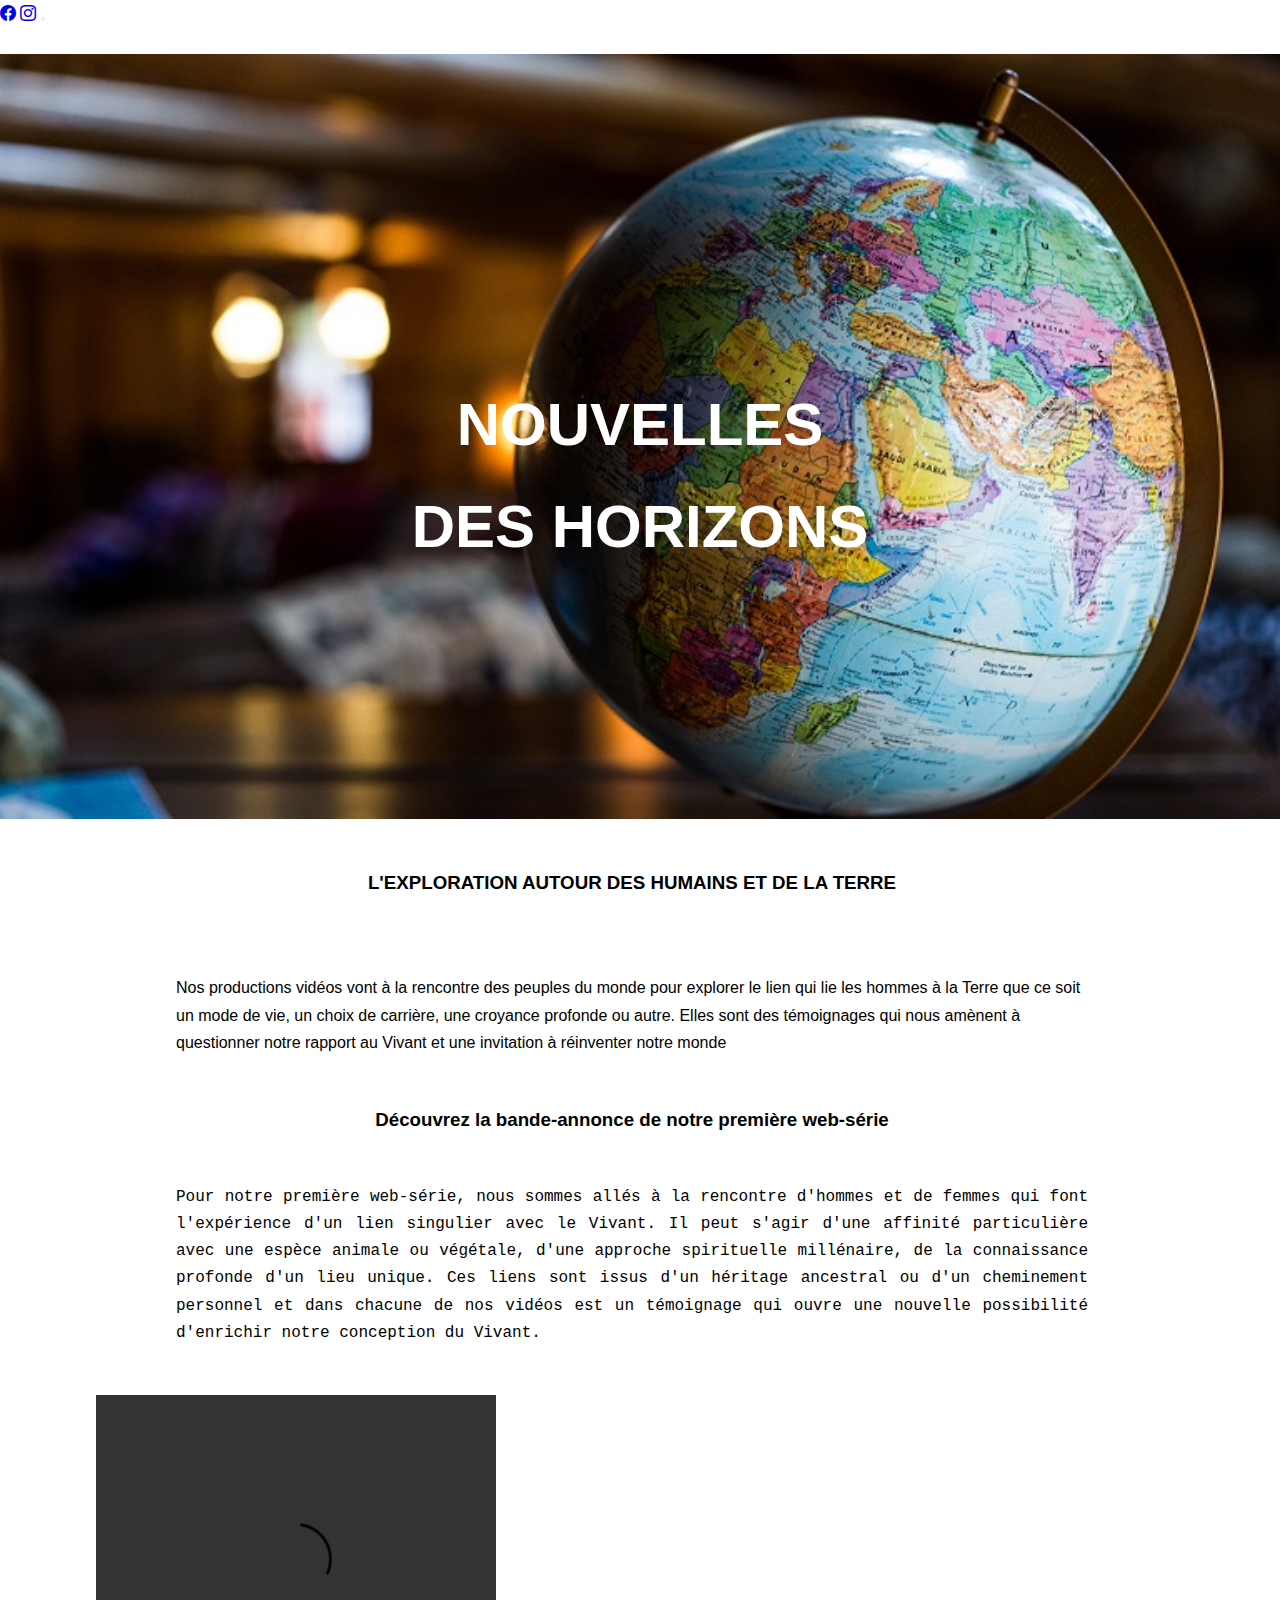
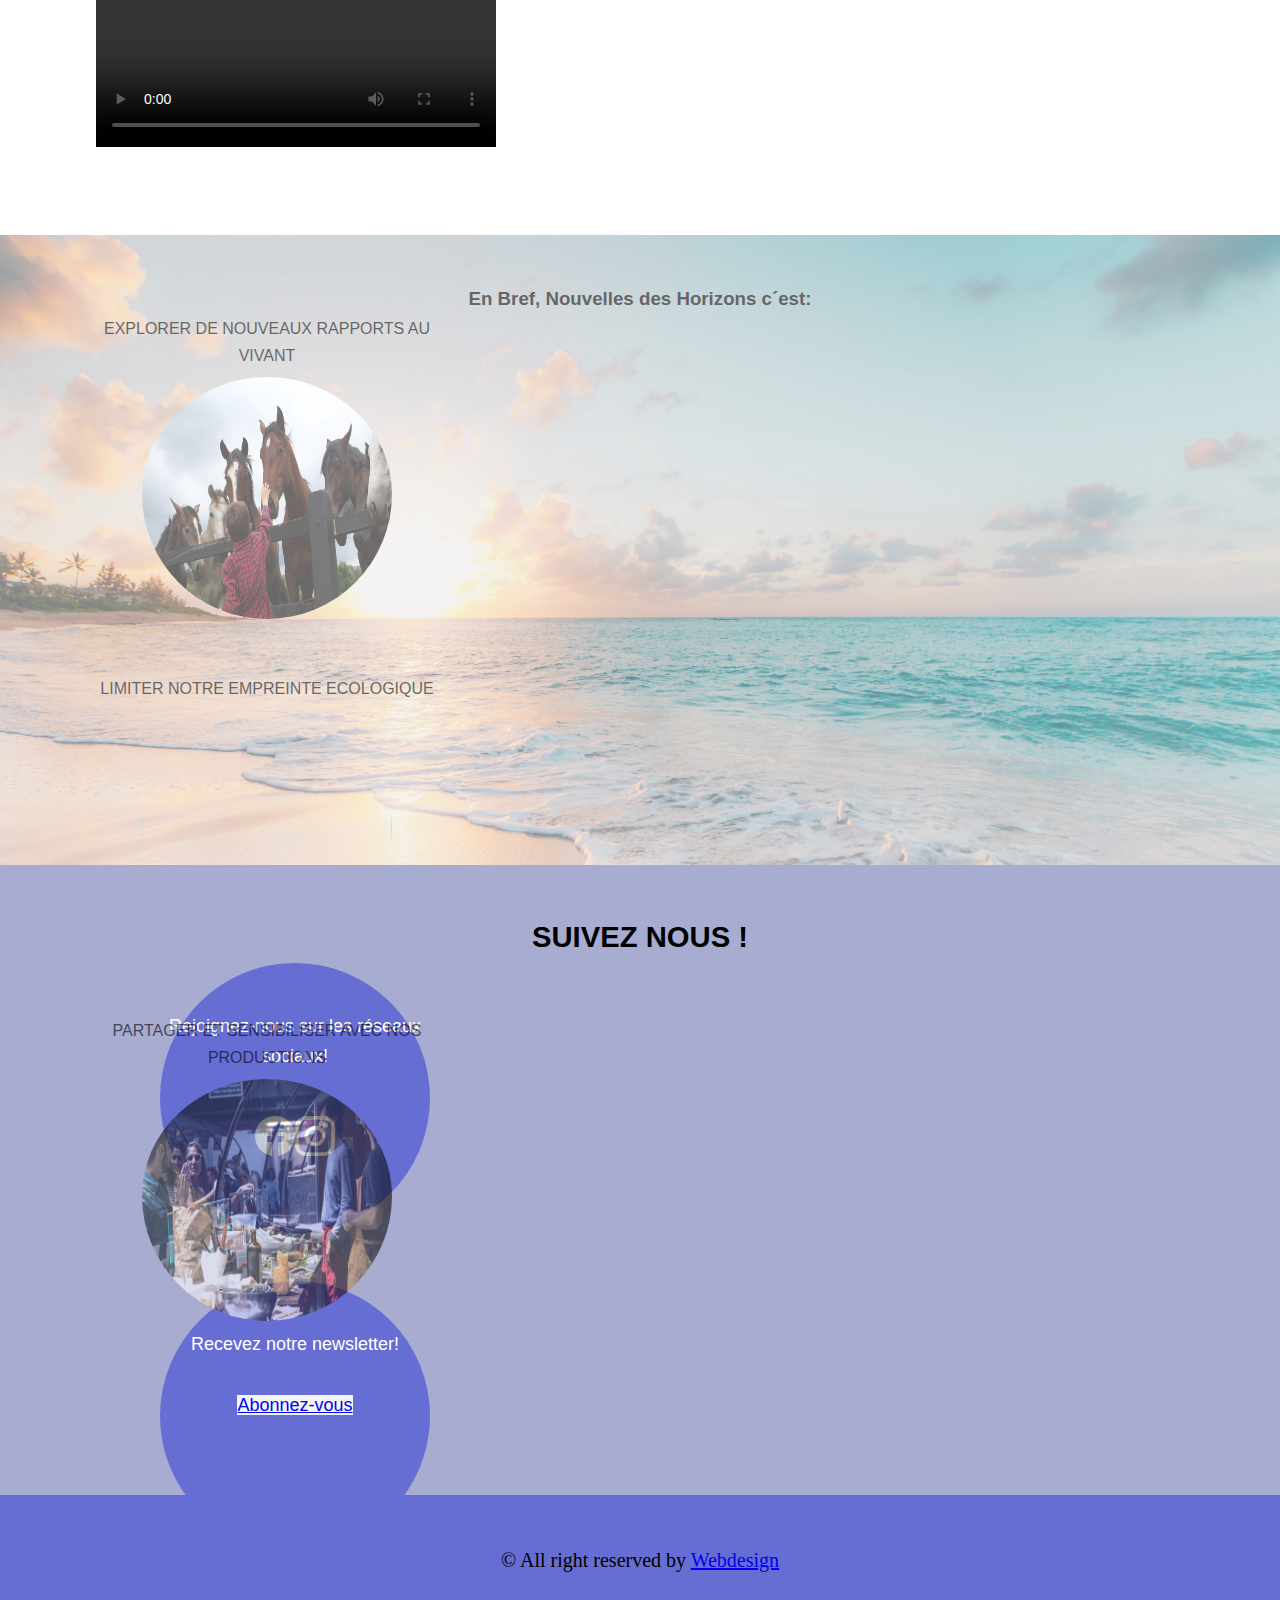
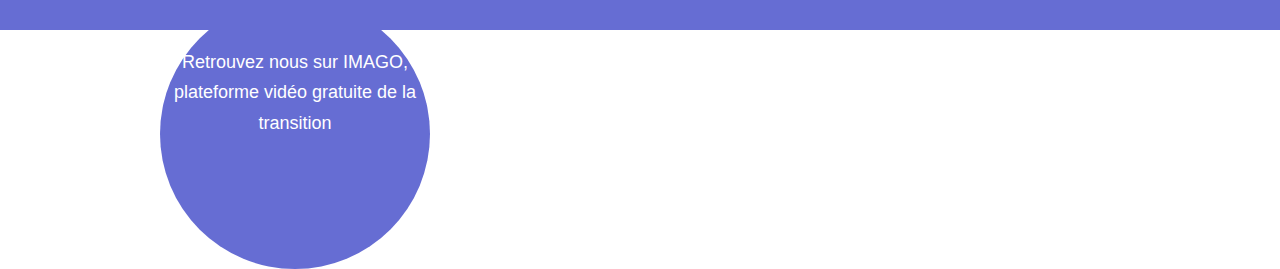
==== index.html @ ea704b85 "Création de la page index" ====
<!doctype html>
<html lang="en">
  <head>
    <!-- Required meta tags -->
    <meta charset="utf-8">
    <meta name="viewport" content="width=device-width, initial-scale=1">

    <!-- Bootstrap CSS -->
    <link href="https://cdn.jsdelivr.net/npm/bootstrap@5.1.3/dist/css/bootstrap.min.css" rel="stylesheet" integrity="sha384-1BmE4kWBq78iYhFldvKuhfTAU6auU8tT94WrHftjDbrCEXSU1oBoqyl2QvZ6jIW3" crossorigin="anonymous">
    <link rel="stylesheet" href="https://cdn.jsdelivr.net/npm/bootstrap-icons@1.8.1/font/bootstrap-icons.css">
    <link rel="stylesheet" href="./css/style.css">

    <title>Nouvelles des horizons</title>
  </head>
  <body>
    <div class="container-fluid" >

        <!-- start header -->
        <div class="">
            <nav class="navbar navbar-expand-lg navbar-light fixed-top bg-light" >
                <div class="container ">
                    <a class="navbar-brand space" href="#"><i class="bi bi-facebook"></i></a>
                    <a class="navbar-brand space" href="#"><i class="bi bi-instagram"></i></a>
                    <button class="navbar-toggler" type="button" data-bs-toggle="collapse" data-bs-target="#navbarNavAltMarkup" aria-controls="navbarNavAltMarkup" aria-expanded="false" aria-label="Toggle navigation">
                    <span class="navbar-toggler-icon"></span>
                    </button>
                    <div class="collapse navbar-collapse justify-content-center" id="navbarNavAltMarkup">
                        <div class="navbar-nav  ">
                            <a class="nav-link bt btn-blue" aria-current="page" href="index.html">Accueil</a>
                            <a class="nav-link bt btn-blue" href="evenement.html">Evènements</a>
                            <a class="nav-link bt btn-blue" href="#">Galerie</a>
                            <a class="nav-link bt btn-blue" href="#">Contact</a>                      
                        </div>
                    </div>
                </div>
            </nav>
            
             
            <div class="header">
                <strong>
                    NOUVELLES <br> DES HORIZONS
                </strong> 
            </div>
        </div>
         <!-- end header -->

         <!-- start main -->
        <div class="main">
            <div class="row ">  
                <div class="col-lg-12 ">
                    <h3><b> L'EXPLORATION AUTOUR DES HUMAINS ET DE LA TERRE</b></h3> <br>
    
                    <p>Nos productions vidéos vont à la rencontre des peuples du monde pour explorer le lien qui lie les hommes à la Terre que ce soit un mode de vie, un choix de carrière, une croyance profonde ou autre. 
                    Elles sont des témoignages qui nous amènent à questionner notre rapport au Vivant et une invitation à réinventer notre monde</p>  
    
                    <h3><b>Découvrez la bande-annonce de notre première web-série</b></h3>    
                </div>
            </div>
            <div class="row">
                <div class="col-lg-6">
                    <p class="p2">Pour notre première web-série, nous sommes allés à la rencontre d'hommes et de femmes qui font l'expérience d'un lien singulier avec le Vivant. Il peut s'agir d'une affinité particulière avec une espèce animale ou végétale, d'une approche spirituelle millénaire,  de la connaissance profonde d'un lieu unique. Ces liens sont issus d'un héritage ancestral ou d'un cheminement personnel et dans chacune de nos vidéos est un témoignage qui ouvre une nouvelle possibilité d'enrichir notre conception du Vivant. </p>
                </div>
                <div class="col-lg-6  ">  
                    <video class="iframe " controls>
                        <source src="./images/videoplayback.mp4" type="video/mp4">
                      </video>
                </div>
            </div>

            <div class="row Info"> 
                <h3>En Bref, Nouvelles des Horizons c´est:</h3>

                <div class="col-md-3 col3">
                    <span >EXPLORER DE NOUVEAUX RAPPORTS AU VIVANT</span> <br>
                    <img src="./images/image3 (1).jpg" alt="">                    
                </div>

                <div class="col-md-3  col3">
                    <span >LIMITER NOTRE EMPREINTE ECOLOGIQUE</span> <br>
                    <img src="./images/image3 (3).jpg" alt="">
                </div>

                <div class="col-md-3 col3">
                    <span >PARTAGER ET SENSIBILISER AVEC NOS PRODUCTIONS</span> <br>
                    <img src="./images/image3 (2).jpg" alt="">
                </div>            
            </div>            

            <div class="row bandInfo">
                
                <h3 class="bandInfoH3">SUIVEZ NOUS !</h3>

                <div class="col-md-3 rounded_circle">Rejoignez-nous sur les réseaux sociaux! <br><br><a class="link" href=""><i class="bi bi-facebook"></i></a><a class="link" href=""><i class="bi bi-instagram m-3"></i></a></div>
                <div class="col-md-3 rounded_circle">Recevez notre newsletter! <br><br><a class="newsletter" href="">Abonnez-vous</a></div>
                <div class="col-md-3 rounded_circle">Retrouvez nous sur
                    IMAGO, plateforme vidéo gratuite de la transition
                </div>                     
            </div>
        </div>
        <!-- end main -->

        <!-- start footer -->
        <div class="footer">
            &copy; All right reserved by <a href="http://"> Webdesign</a> 
        </div>
        <!-- end footer  -->
    </div>   

    
    

    <!-- Optional JavaScript; choose one of the two! -->

    <!--JavaScript at end of body for optimized loading-->
    <script src="https://cdnjs.cloudflare.com/ajax/libs/materialize/1.0.0/js/materialize.min.js"></script>

    <!-- Option 1: Bootstrap Bundle with Popper -->
    <script src="https://cdn.jsdelivr.net/npm/bootstrap@5.1.3/dist/js/bootstrap.bundle.min.js" integrity="sha384-ka7Sk0Gln4gmtz2MlQnikT1wXgYsOg+OMhuP+IlRH9sENBO0LRn5q+8nbTov4+1p" crossorigin="anonymous"></script>

    <!-- Option 2: Separate Popper and Bootstrap JS -->
    <!--
    <script src="https://cdn.jsdelivr.net/npm/@popperjs/core@2.10.2/dist/umd/popper.min.js" integrity="sha384-7+zCNj/IqJ95wo16oMtfsKbZ9ccEh31eOz1HGyDuCQ6wgnyJNSYdrPa03rtR1zdB" crossorigin="anonymous"></script>
    <script src="https://cdn.jsdelivr.net/npm/bootstrap@5.1.3/dist/js/bootstrap.min.js" integrity="sha384-QJHtvGhmr9XOIpI6YVutG+2QOK9T+ZnN4kzFN1RtK3zEFEIsxhlmWl5/YESvpZ13" crossorigin="anonymous"></script>
    -->

   
  </body>
</html>
---- css/style.css ----
*{
    margin: 0;
    padding: 0;
    box-sizing: border-box;
}

body {
    font-family: 'consolas', sans-serif;
    font-weight: 400;
    font-size: 16px;
    line-height: 1.7;
    color: black;
}

.bt {
    border: 0px solid black;
    background-color: ligth;
    color: white;
    padding: 14px 28px;
    font-size: 16px;
    cursor: pointer;
}
    
.btn-blue:hover {
    background-color: #666dd3;
}

.header {
    height: 35vh;
    background-image: url('../images/image1_768.jpg');
    background-size: cover;
    background-position: top;
    background-repeat: no-repeat;
    text-align: center;
    font-size: 25px;
    color: white;
    padding-top: 9rem;
}

.main {
    padding-left: 1rem;
    padding-right: 2rem;
}


.main h3{
    font-family: 'consolas', sans-serif;
    text-align: center;
    padding-top: 3rem;
}

.p{
    padding-top: 1rem;
    font-family: 'consolas', sans-serif;
    font-size: 20px;
    text-align: center;
}

.p2 {
    font-family: 'courier';
    font-size: 16px;
    text-align: justify;
}

.iframe {
    width: 300px;
    height: 300px;
}

.Info {
    margin-left: -1rem;
    margin-right: -2rem;
    padding-left: 1rem;
    margin-top: 5rem;   
    height: 145vh;
    background-image: url('../images/image2.jpg');
    opacity: 0.6;
    background-repeat: no-repeat;
    background-position: top;
    background-size: cover;
    justify-content: center;
    
}

.info h3 {
    color: black;
    
}

.col-md-3 {
    margin-top: 0rem;
    margin-bottom: 3rem;
    text-align: center;
    
}

.col-md-3 span{
    margin-bottom: 2rem;
    padding-bottom: 2rem;
}

.col-md-3 img {
    width: 250px;
    height: 250px;
    border-radius: 50%;
    margin-left: 0rem;
    margin-top: 0rem;
    padding-top: 0.5rem;
}

.bandInfo {
    margin-left: -1rem;
    margin-right: -2rem;
    padding-left: 1rem;
    height: 115vh;
    background-color: #a9acd1;
    text-align: center;
    font-size: 25px;
}

.bandInfo span{
    color: black;
    margin-top: 4rem;
    font-size: 20px;
    padding-left: 1rem;
    padding-right: 3rem;
}

.rounded_circle {
    width: 250px;
    height: 250px;
    background-color: #666dd3;
    border-radius: 50%;
    margin-left: 1rem;
    margin-top: 0rem;
    padding-top: 3rem;
    font-family: 'consolas', sans-serif;
    font-size: 18px;
    color: white;
}

.link {
    font-size: 40px;
    color: white;
}

.newsletter {
    width: 350px;
    background-color: whitesmoke;
    color: blue;
}

.footer {
    height: 15vh;
    padding-top: 3rem;
    font-family: 'calibri';
    font-size: 20px;
    background-color: #666dd3;
    text-align: center;
}

@media ( min-width: 576px) {
    .header {
        height: 55vh;        
        font-size: 33px;
        padding-top: 15rem;
    }  
    
    h3{
        padding-top: 4rem;
    }

    .iframe {
        width: 380px;
        height: 400px;
    }

    .rounded_circle {
        margin-left: 8rem;        
    }
}


@media (min-width: 768px) {
    .header {
        height: 65vh;        
        font-size: 40px;
        padding-top: 16rem;
    } 

    .row {
        padding-left: 5rem;
        padding-right: 5rem;
    }
    
    h3{
        padding-top: 5rem;
    }

    .iframe {
        width: 600px;
        height: 600px;
    }

    .Info {
        height: 137vh;
    }

    .col3  {
        width: 47vh;
    }

    .rounded_circle {
        margin-left: 11rem;        
    }
}


@media (min-width: 992px) {  
    .header {
        height: 75vh;      
        font-size: 50px;
        padding-top: 19rem;
    }

    h3{
        padding-top: 5rem;
    }

    p {
        padding-left: 2.5rem;
        padding-right: 2.5rem;
    }

    .iframes {
        width: 450px;
        height: 350px;
    }

    .Info {
        height: 65vh;
    }

    .col-md-3 {
        margin-left: 1rem;
    }

    .col3  {
        width: 30vh;
    }

    .bandInfo {
        height: 55vh;
    }

    .bandInfoH3{
        padding-top: 3rem;
    }

    .rounded_circle {
        margin-left: 5rem;     
        width: 23vh; 
        height: 23vh;  
    }
}

@media (min-width: 1200px) {  
    .header {
        height: 85vh;
        font-size: 60px;
        padding-top: 20rem;
    }

    h3{
        padding-top: 5rem;
    }

    .col-md-6 {
        padding-top: 3rem;
    }

    p {
        padding-top: 3rem;
        padding-left: 5rem;
        padding-right: 5rem;
    }

    .iframe {
        width: 400px;
        height: 400px;
        padding-top: 3rem;
    }
    
    .col-md-3 {
        margin-left: 1rem;
    }

    .col3  {
        width: 38vh;
    }

    .bandInfo {
        height: 70vh;
    }

    .rounded_circle {
        margin-left: 5rem;  
        width: 30vh; 
        height: 30vh;  
    }

    .Info {
        height: 70vh;
        
    }
}


@media (min-width: 1400px) {  
    .header {
        height: 95vh;
        font-size: 70px;
        padding-top: 22rem;
    }

    h3{
        padding-top: 5rem;
    }

    p {
        padding-left: 6rem;
        padding-right: 6rem;
    }

    .iframe {
        width: 550px;
        height: 300px;
    }

    .bandInfo {
        height: 50vh;
    }

    .bandInfoH3{
        padding-top: 2rem;
    }

    .rounded_circle {
        margin-left: 10rem;        
    }
}
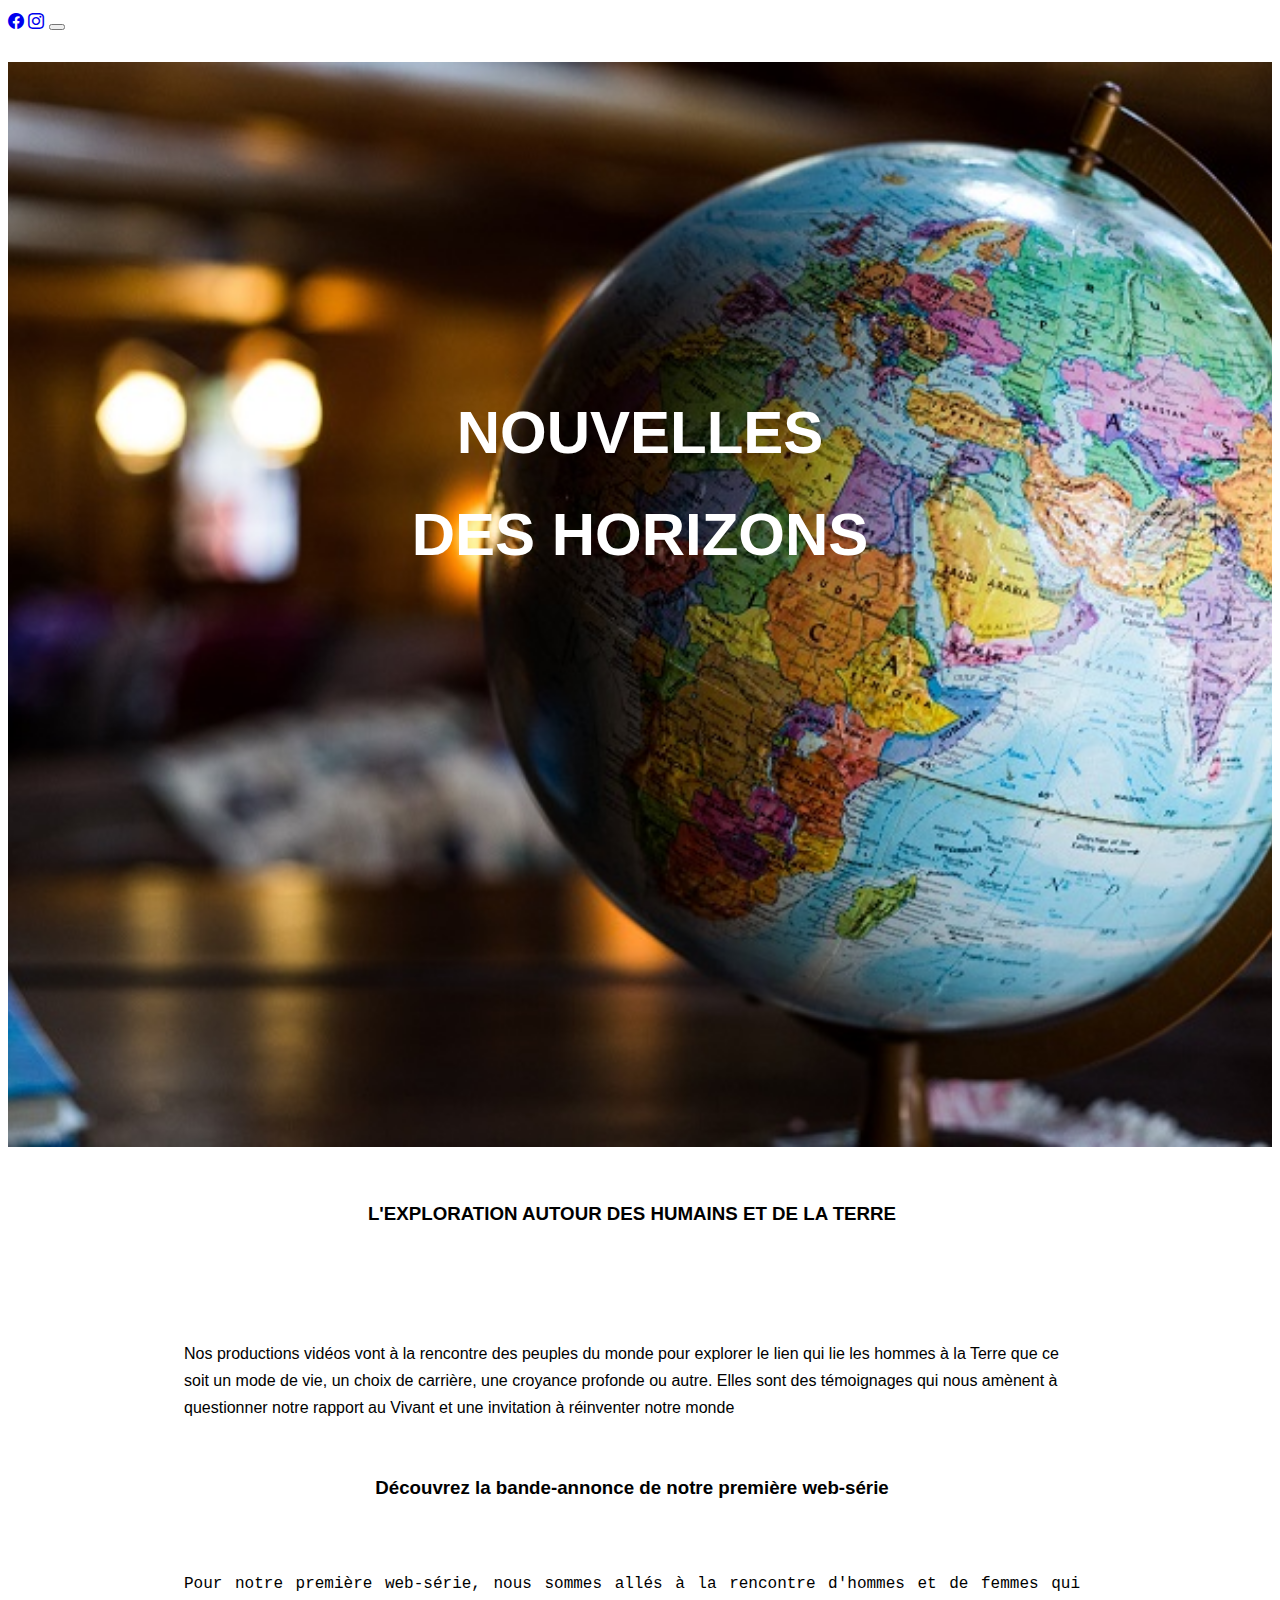
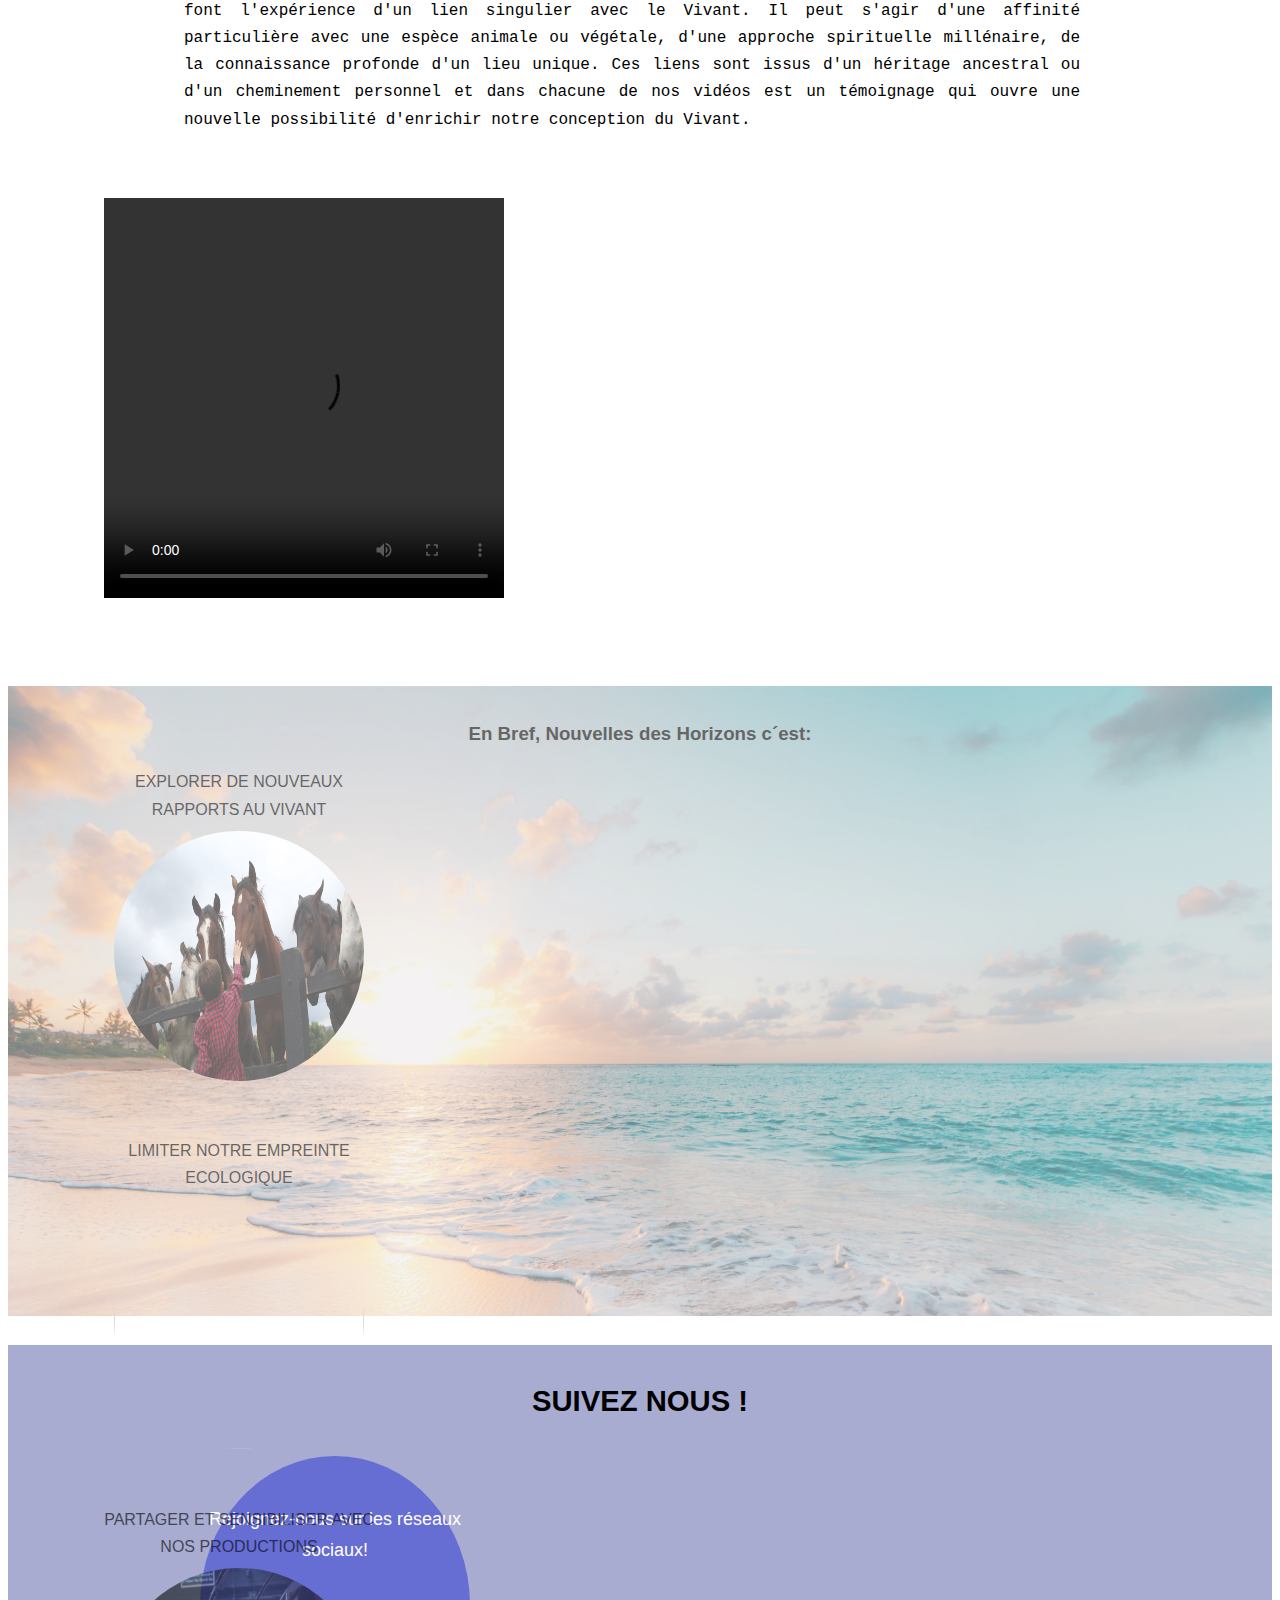
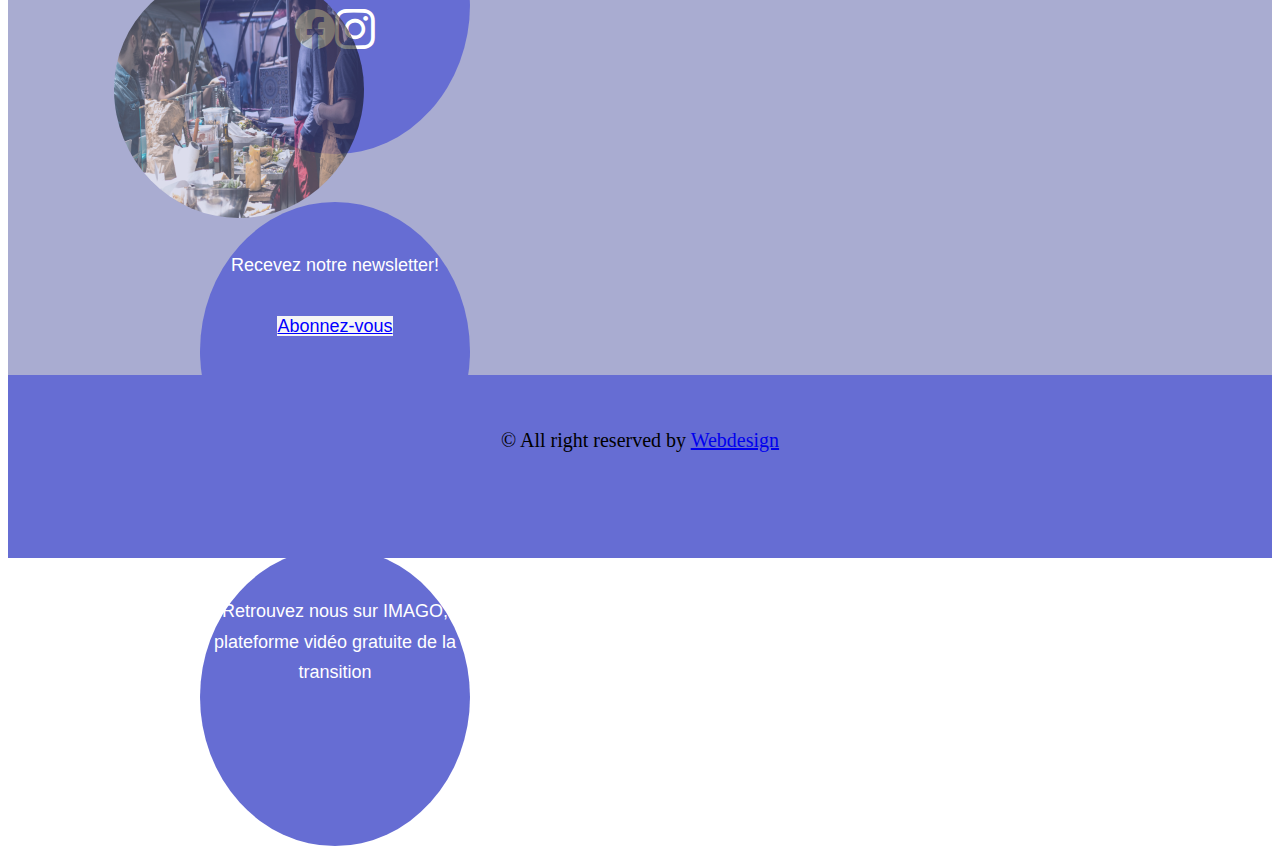
==== commit 6a109f07: "Creation de page évènements, Modification de la page Index et Readme" ====
--- a/index.html
+++ b/index.html
@@ -16,36 +16,37 @@
     <div class="container-fluid" >
 
         <!-- start header -->
-        <div class="">
-            <nav class="navbar navbar-expand-lg navbar-light fixed-top bg-light" >
-                <div class="container ">
-                    <a class="navbar-brand space" href="#"><i class="bi bi-facebook"></i></a>
-                    <a class="navbar-brand space" href="#"><i class="bi bi-instagram"></i></a>
-                    <button class="navbar-toggler" type="button" data-bs-toggle="collapse" data-bs-target="#navbarNavAltMarkup" aria-controls="navbarNavAltMarkup" aria-expanded="false" aria-label="Toggle navigation">
-                    <span class="navbar-toggler-icon"></span>
-                    </button>
-                    <div class="collapse navbar-collapse justify-content-center" id="navbarNavAltMarkup">
-                        <div class="navbar-nav  ">
-                            <a class="nav-link bt btn-blue" aria-current="page" href="index.html">Accueil</a>
-                            <a class="nav-link bt btn-blue" href="evenement.html">Evènements</a>
-                            <a class="nav-link bt btn-blue" href="#">Galerie</a>
-                            <a class="nav-link bt btn-blue" href="#">Contact</a>                      
-                        </div>
+        
+        
+        <nav class="navbar navbar-expand-lg navbar-light fixed-top bg-light" >
+            <div class="container ">
+                <a class="navbar-brand space" href="#"><i class="bi bi-facebook"></i></a>
+                <a class="navbar-brand space" href="#"><i class="bi bi-instagram"></i></a>
+                <button class="navbar-toggler" type="button" data-bs-toggle="collapse" data-bs-target="#navbarNavAltMarkup" aria-controls="navbarNavAltMarkup" aria-expanded="false" aria-label="Toggle navigation">
+                <span class="navbar-toggler-icon"></span>
+                </button>
+                <div class="collapse navbar-collapse justify-content-center" id="navbarNavAltMarkup">
+                    <div class="navbar-nav  ">
+                        <a class="nav-link bt btn-blue" aria-current="page" href="index.html">Accueil</a>
+                        <a class="nav-link bt btn-blue" href="evenement.html">Evènements</a>
+                        <a class="nav-link bt btn-blue" href="#">Galerie</a>
+                        <a class="nav-link bt btn-blue" href="#">Contact</a>                      
                     </div>
                 </div>
-            </nav>
+            </div>
+        </nav>
+        
             
-             
-            <div class="header">
-                <strong>
-                    NOUVELLES <br> DES HORIZONS
-                </strong> 
-            </div>
+        <div class="header">
+            <strong>
+                NOUVELLES <br> DES HORIZONS
+            </strong> 
         </div>
+        
          <!-- end header -->
 
-         <!-- start main -->
-        <div class="main">
+         <!-- start content -->
+        <div class="content ">
             <div class="row ">  
                 <div class="col-lg-12 ">
                     <h3><b> L'EXPLORATION AUTOUR DES HUMAINS ET DE LA TERRE</b></h3> <br>
@@ -57,7 +58,7 @@
                 </div>
             </div>
             <div class="row">
-                <div class="col-lg-6">
+                <div class="col-lg-6 col-lg-3 col-lg-0">
                     <p class="p2">Pour notre première web-série, nous sommes allés à la rencontre d'hommes et de femmes qui font l'expérience d'un lien singulier avec le Vivant. Il peut s'agir d'une affinité particulière avec une espèce animale ou végétale, d'une approche spirituelle millénaire,  de la connaissance profonde d'un lieu unique. Ces liens sont issus d'un héritage ancestral ou d'un cheminement personnel et dans chacune de nos vidéos est un témoignage qui ouvre une nouvelle possibilité d'enrichir notre conception du Vivant. </p>
                 </div>
                 <div class="col-lg-6  ">  
@@ -90,14 +91,14 @@
                 
                 <h3 class="bandInfoH3">SUIVEZ NOUS !</h3>
 
-                <div class="col-md-3 rounded_circle">Rejoignez-nous sur les réseaux sociaux! <br><br><a class="link" href=""><i class="bi bi-facebook"></i></a><a class="link" href=""><i class="bi bi-instagram m-3"></i></a></div>
-                <div class="col-md-3 rounded_circle">Recevez notre newsletter! <br><br><a class="newsletter" href="">Abonnez-vous</a></div>
-                <div class="col-md-3 rounded_circle">Retrouvez nous sur
+                <div class="col-md-3  rounded_circle col3">Rejoignez-nous sur les réseaux sociaux! <br><br><a class="link" href=""><i class="bi bi-facebook"></i></a><a class="link" href=""><i class="bi bi-instagram m-3"></i></a></div>
+                <div class="col-md-3  rounded_circle col3">Recevez notre newsletter! <br><br><a class="newsletter" href="">Abonnez-vous</a></div>
+                <div class="col-md-3  rounded_circle col3">Retrouvez nous sur
                     IMAGO, plateforme vidéo gratuite de la transition
                 </div>                     
             </div>
         </div>
-        <!-- end main -->
+        <!-- end content -->
 
         <!-- start footer -->
         <div class="footer">
--- a/css/style.css
+++ b/css/style.css
@@ -1,9 +1,4 @@
-*{
-    margin: 0;
-    padding: 0;
-    box-sizing: border-box;
-}
-
+/*-- ALL PAGE --*/
 body {
     font-family: 'consolas', sans-serif;
     font-weight: 400;
@@ -25,6 +20,7 @@
     background-color: #666dd3;
 }
 
+/*-- PAGE INDEX --*/
 .header {
     height: 35vh;
     background-image: url('../images/image1_768.jpg');
@@ -37,16 +33,16 @@
     padding-top: 9rem;
 }
 
-.main {
+.content {
     padding-left: 1rem;
     padding-right: 2rem;
 }
 
 
-.main h3{
+.content h3{
     font-family: 'consolas', sans-serif;
     text-align: center;
-    padding-top: 3rem;
+    padding-top: 2rem;
 }
 
 .p{
@@ -112,9 +108,10 @@
     margin-left: -1rem;
     margin-right: -2rem;
     padding-left: 1rem;
-    height: 115vh;
+    height: 118vh;
     background-color: #a9acd1;
     text-align: center;
+    justify-content: center;
     font-size: 25px;
 }
 
@@ -131,8 +128,8 @@
     height: 250px;
     background-color: #666dd3;
     border-radius: 50%;
-    margin-left: 1rem;
-    margin-top: 0rem;
+    margin-left: 0rem;
+    margin-top: 1rem;
     padding-top: 3rem;
     font-family: 'consolas', sans-serif;
     font-size: 18px;
@@ -176,7 +173,7 @@
     }
 
     .rounded_circle {
-        margin-left: 8rem;        
+        margin-left: 4rem;        
     }
 }
 
@@ -207,11 +204,11 @@
     }
 
     .col3  {
-        width: 47vh;
-    }
-
-    .rounded_circle {
-        margin-left: 11rem;        
+        width: 30vh;
+    }
+
+    .rounded_circle {
+        margin-left: 2rem;        
     }
 }
 
@@ -258,9 +255,7 @@
     }
 
     .rounded_circle {
-        margin-left: 5rem;     
-        width: 23vh; 
-        height: 23vh;  
+        margin-left: 1rem;         
     }
 }
 
@@ -296,7 +291,7 @@
     }
 
     .col3  {
-        width: 38vh;
+        width: 30vh;
     }
 
     .bandInfo {
@@ -304,9 +299,8 @@
     }
 
     .rounded_circle {
-        margin-left: 5rem;  
-        width: 30vh; 
-        height: 30vh;  
+        margin-left: 7rem;  
+        
     }
 
     .Info {
@@ -347,5 +341,18 @@
 
     .rounded_circle {
         margin-left: 10rem;        
-    }
-}+    } 
+}
+
+/*-- PAGE EVENEMENT--*/
+
+.colorContent{
+    background-color: #a9acd1;
+    height: 85vh;
+}
+
+.pageContentLg8 {
+    background-color: white;
+    margin-top: 9rem;
+}
+
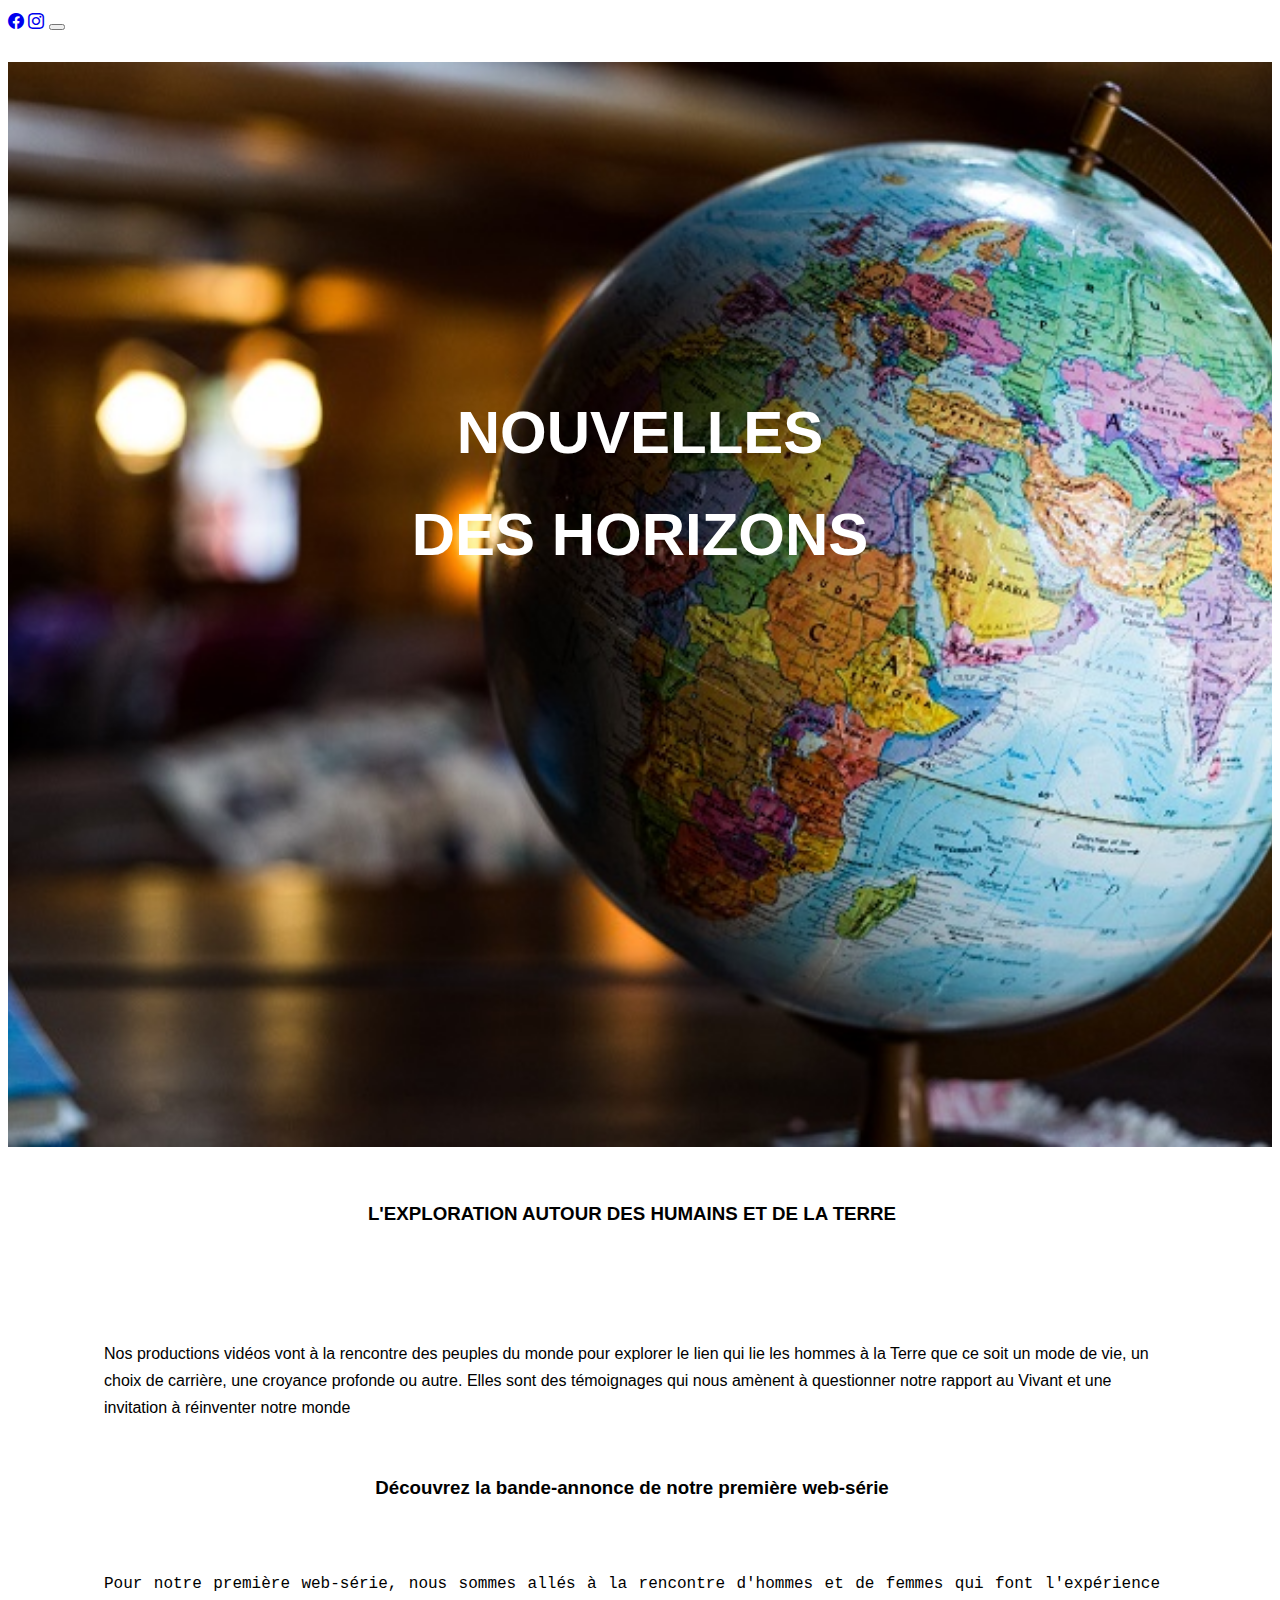
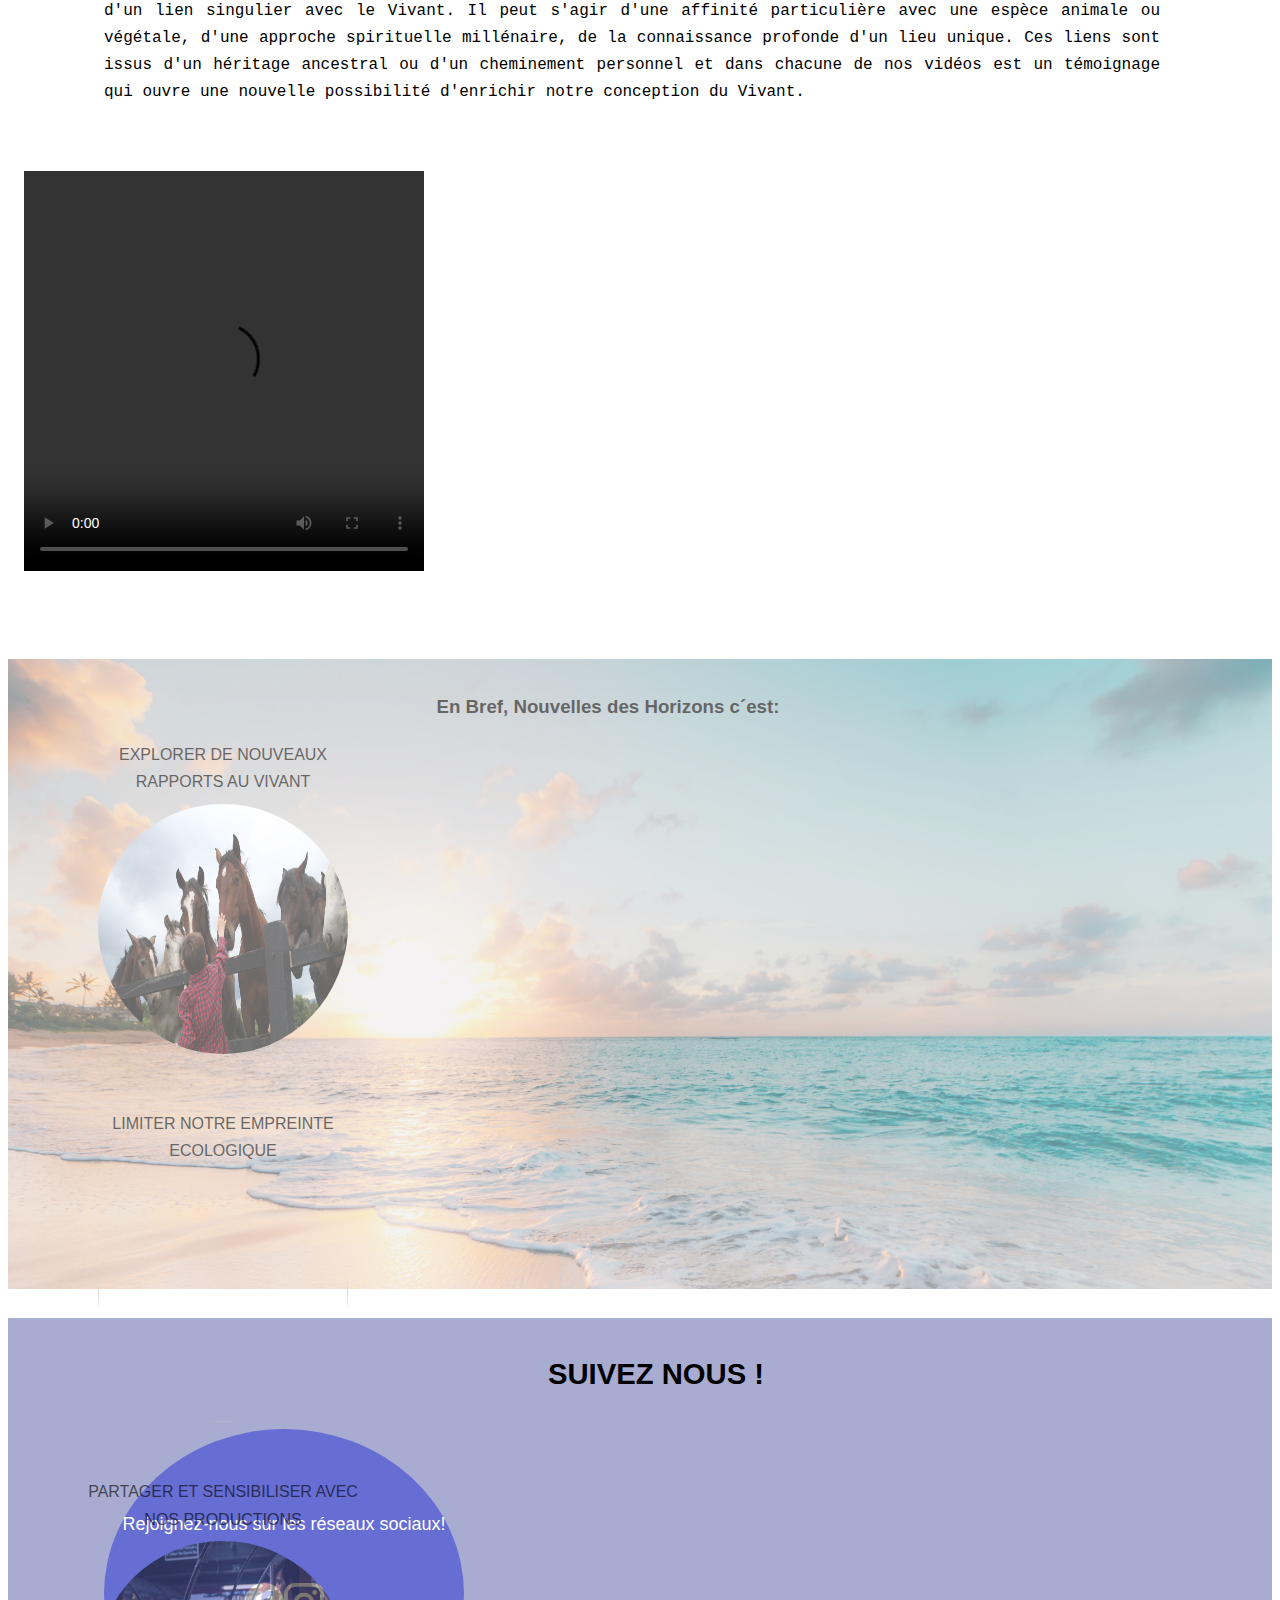
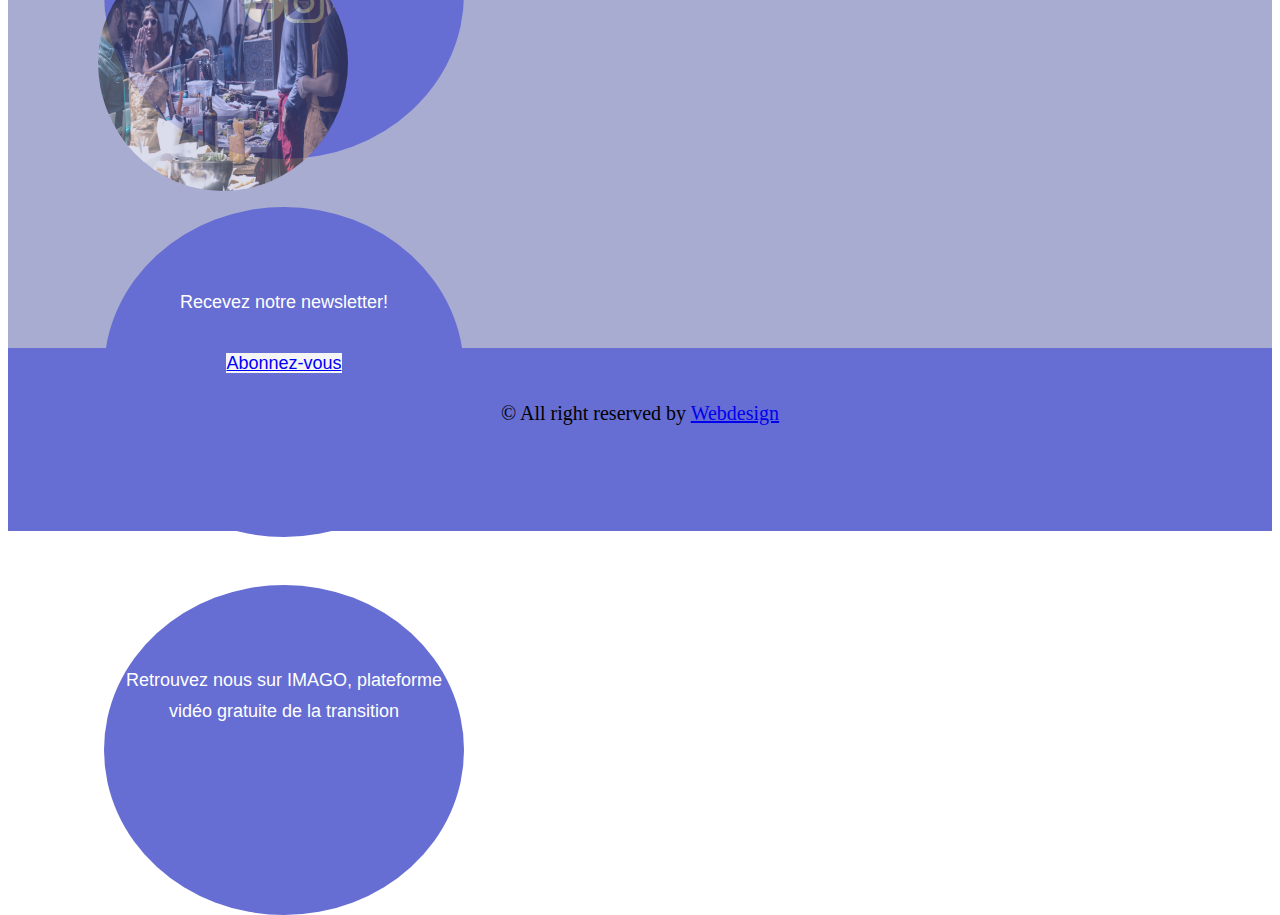
==== commit a12e681e: "Modification de la page Index et Css" ====
--- a/index.html
+++ b/index.html
@@ -48,7 +48,7 @@
          <!-- start content -->
         <div class="content ">
             <div class="row ">  
-                <div class="col-lg-12 ">
+                <div class="col-lg-12 space">
                     <h3><b> L'EXPLORATION AUTOUR DES HUMAINS ET DE LA TERRE</b></h3> <br>
     
                     <p>Nos productions vidéos vont à la rencontre des peuples du monde pour explorer le lien qui lie les hommes à la Terre que ce soit un mode de vie, un choix de carrière, une croyance profonde ou autre. 
@@ -71,7 +71,8 @@
             <div class="row Info"> 
                 <h3>En Bref, Nouvelles des Horizons c´est:</h3>
 
-                <div class="col-md-3 col3">
+                
+                <div class="col-md-3 col3 col3-1">
                     <span >EXPLORER DE NOUVEAUX RAPPORTS AU VIVANT</span> <br>
                     <img src="./images/image3 (1).jpg" alt="">                    
                 </div>
@@ -84,16 +85,17 @@
                 <div class="col-md-3 col3">
                     <span >PARTAGER ET SENSIBILISER AVEC NOS PRODUCTIONS</span> <br>
                     <img src="./images/image3 (2).jpg" alt="">
-                </div>            
+                </div>       
+                    
             </div>            
 
             <div class="row bandInfo">
                 
                 <h3 class="bandInfoH3">SUIVEZ NOUS !</h3>
 
-                <div class="col-md-3  rounded_circle col3">Rejoignez-nous sur les réseaux sociaux! <br><br><a class="link" href=""><i class="bi bi-facebook"></i></a><a class="link" href=""><i class="bi bi-instagram m-3"></i></a></div>
-                <div class="col-md-3  rounded_circle col3">Recevez notre newsletter! <br><br><a class="newsletter" href="">Abonnez-vous</a></div>
-                <div class="col-md-3  rounded_circle col3">Retrouvez nous sur
+                <div class="col-md-3  circle ">Rejoignez-nous sur les réseaux sociaux! <br><br><a class="link" href=""><i class="bi bi-facebook"></i></a><a class="link" href=""><i class="bi bi-instagram m-3"></i></a></div>
+                <div class="col-md-3  circle ">Recevez notre newsletter! <br><br><a class="newsletter" href="">Abonnez-vous</a></div>
+                <div class="col-md-3  circle ">Retrouvez nous sur
                     IMAGO, plateforme vidéo gratuite de la transition
                 </div>                     
             </div>
--- a/css/style.css
+++ b/css/style.css
@@ -65,8 +65,7 @@
 
 .Info {
     margin-left: -1rem;
-    margin-right: -2rem;
-    padding-left: 1rem;
+    margin-right: -2rem;    
     margin-top: 5rem;   
     height: 145vh;
     background-image: url('../images/image2.jpg');
@@ -74,14 +73,14 @@
     background-repeat: no-repeat;
     background-position: top;
     background-size: cover;
-    justify-content: center;
+    justify-content: space-between;
     
 }
 
 .info h3 {
-    color: black;
-    
-}
+    color: black;    
+}
+
 
 .col-md-3 {
     margin-top: 0rem;
@@ -107,7 +106,7 @@
 .bandInfo {
     margin-left: -1rem;
     margin-right: -2rem;
-    padding-left: 1rem;
+    padding-left: -1rem;
     height: 118vh;
     background-color: #a9acd1;
     text-align: center;
@@ -123,14 +122,17 @@
     padding-right: 3rem;
 }
 
-.rounded_circle {
+
+.circle {
+    background-color: #666dd3;
     width: 250px;
     height: 250px;
-    background-color: #666dd3;
     border-radius: 50%;
-    margin-left: 0rem;
-    margin-top: 1rem;
-    padding-top: 3rem;
+    margin-left: 1rem;
+    margin-right: 0rem;
+    padding-top: 5rem;
+    justify-content: center;
+
     font-family: 'consolas', sans-serif;
     font-size: 18px;
     color: white;
@@ -156,6 +158,20 @@
     text-align: center;
 }
 
+
+/*-- PAGE EVENEMENT--*/
+
+.colorContent{
+    background-color: #a9acd1;
+    height: 85vh;
+}
+
+.pageContentLg8 {
+    background-color: white;
+    margin-top: 9rem;
+}
+
+
 @media ( min-width: 576px) {
     .header {
         height: 55vh;        
@@ -172,8 +188,14 @@
         height: 400px;
     }
 
-    .rounded_circle {
-        margin-left: 4rem;        
+    .bandInfo {
+        padding-left: 7rem;
+        padding-right: 4rem;
+    }
+
+    .circle {
+        margin-left: 1rem;
+        margin-right: 1rem;
     }
 }
 
@@ -184,11 +206,6 @@
         font-size: 40px;
         padding-top: 16rem;
     } 
-
-    .row {
-        padding-left: 5rem;
-        padding-right: 5rem;
-    }
     
     h3{
         padding-top: 5rem;
@@ -200,15 +217,26 @@
     }
 
     .Info {
-        height: 137vh;
+        height: 62vh;
+        
+        padding-left: 1rem;
+        padding-right: 3rem;        
+    }
+
+    .bandInfo {
+        height: 62vh;
+
+        padding-left: 1rem;
+        padding-right: 0rem; 
+    }
+
+    .circle {
+        margin-left: 0rem;
+        margin-right: 1rem;
     }
 
     .col3  {
         width: 30vh;
-    }
-
-    .rounded_circle {
-        margin-left: 2rem;        
     }
 }
 
@@ -225,8 +253,8 @@
     }
 
     p {
-        padding-left: 2.5rem;
-        padding-right: 2.5rem;
+        padding-left: 5rem;
+        padding-right: 5rem;
     }
 
     .iframes {
@@ -246,20 +274,30 @@
         width: 30vh;
     }
 
+    .Info {
+        padding-left: 4rem;
+        padding-right: 7rem;
+    }
+
     .bandInfo {
         height: 55vh;
+
+        padding-left: 4rem;
+        padding-right: 4rem;
+        justify-content: space-between;
     }
 
     .bandInfoH3{
         padding-top: 3rem;
     }
 
-    .rounded_circle {
-        margin-left: 1rem;         
-    }
-}
-
-@media (min-width: 1200px) {  
+    .circle {
+        width: 35vh;
+    }
+}
+
+@media (min-width: 1200px) 
+{  
     .header {
         height: 85vh;
         font-size: 60px;
@@ -294,18 +332,24 @@
         width: 30vh;
     }
 
+    .Info {
+        padding-left: 4rem;
+        padding-right: 8rem;
+    }
+
     .bandInfo {
         height: 70vh;
-    }
-
-    .rounded_circle {
-        margin-left: 7rem;  
-        
-    }
-
-    .Info {
-        height: 70vh;
-        
+
+        padding-left: 5rem;
+        padding-right: 3rem;
+    }
+
+    .Info {
+        height: 70vh;        
+    }
+
+    .circle {
+        width: 40vh;
     }
 }
 
@@ -321,6 +365,7 @@
         padding-top: 5rem;
     }
 
+
     p {
         padding-left: 6rem;
         padding-right: 6rem;
@@ -331,28 +376,23 @@
         height: 300px;
     }
 
+    .Info {
+        padding-left: 7rem;
+        padding-right: 13rem;
+    }
+
     .bandInfo {
         height: 50vh;
+/* 
+        padding-left: 7rem;
+        padding-right: 13rem; */
     }
 
     .bandInfoH3{
         padding-top: 2rem;
     }
 
-    .rounded_circle {
-        margin-left: 10rem;        
-    } 
-}
-
-/*-- PAGE EVENEMENT--*/
-
-.colorContent{
-    background-color: #a9acd1;
-    height: 85vh;
-}
-
-.pageContentLg8 {
-    background-color: white;
-    margin-top: 9rem;
-}
-
+    .circle {
+        width: 55vh;
+    }
+}
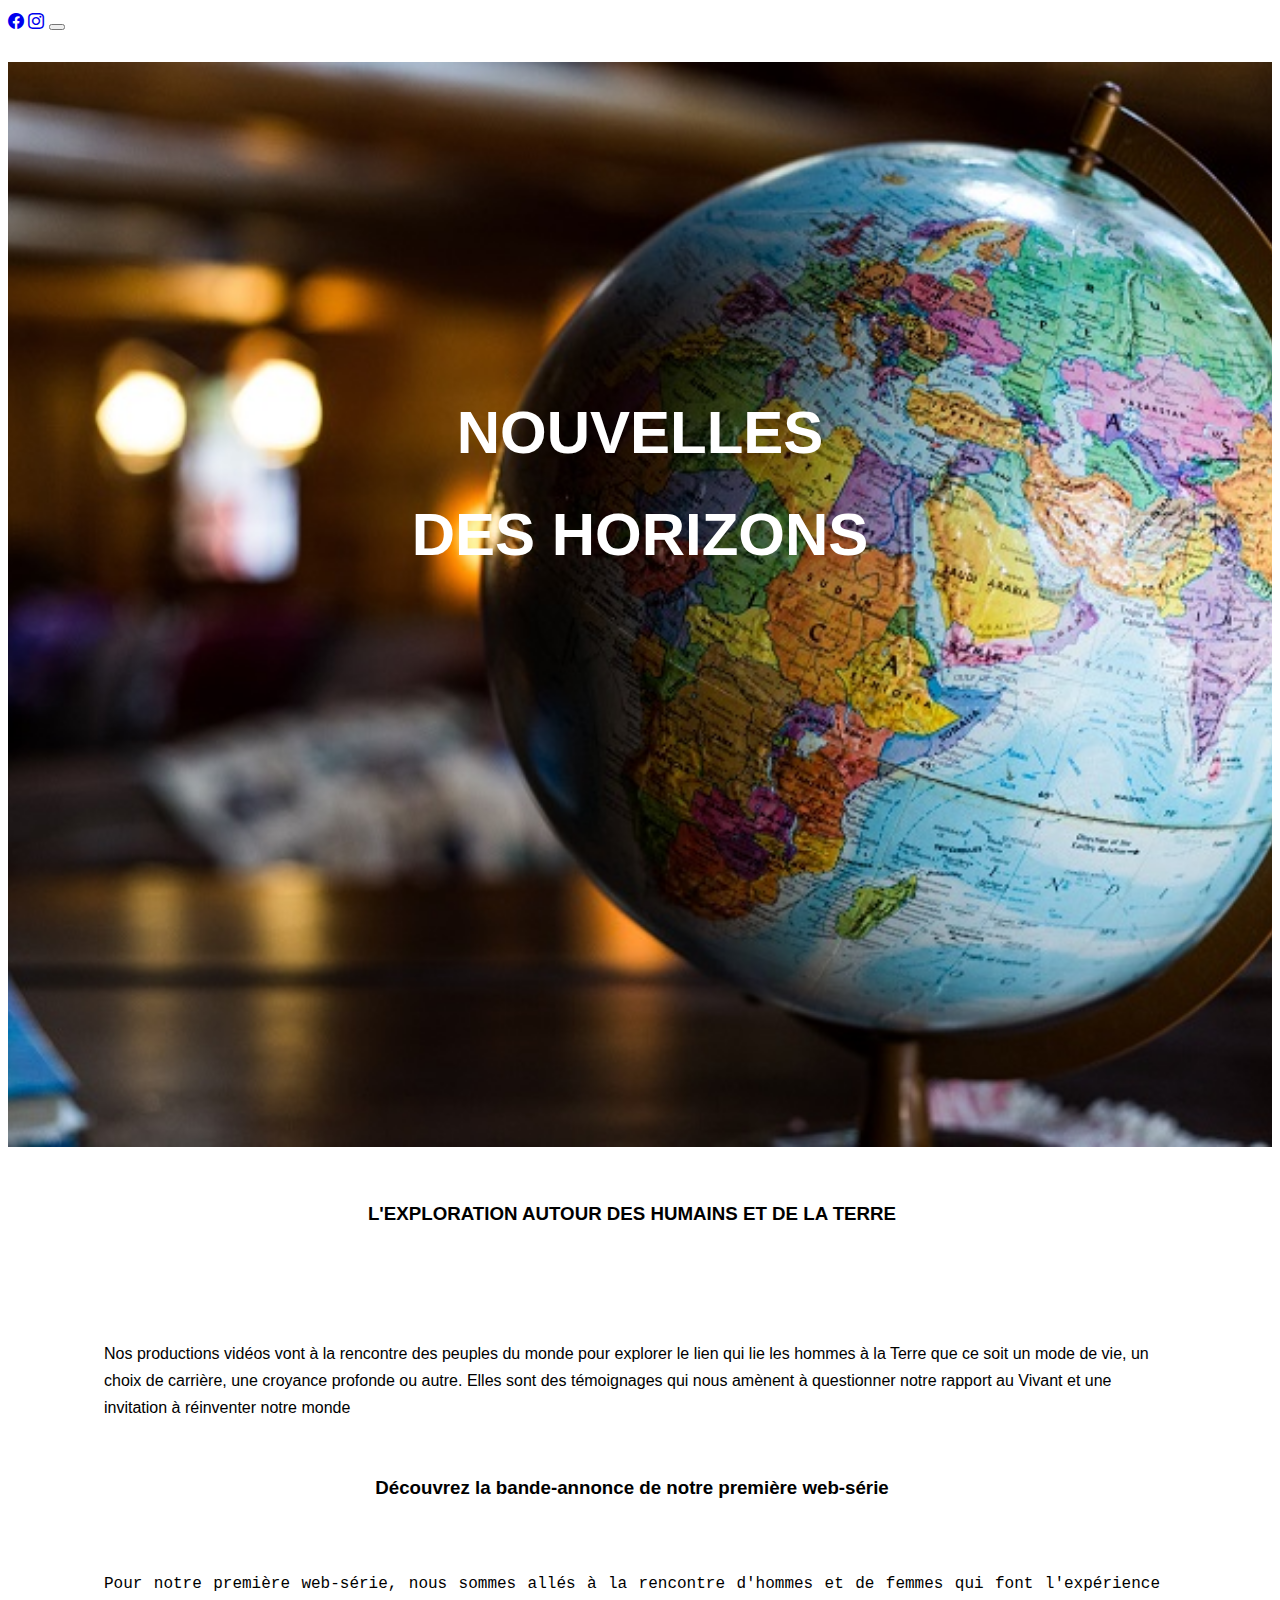
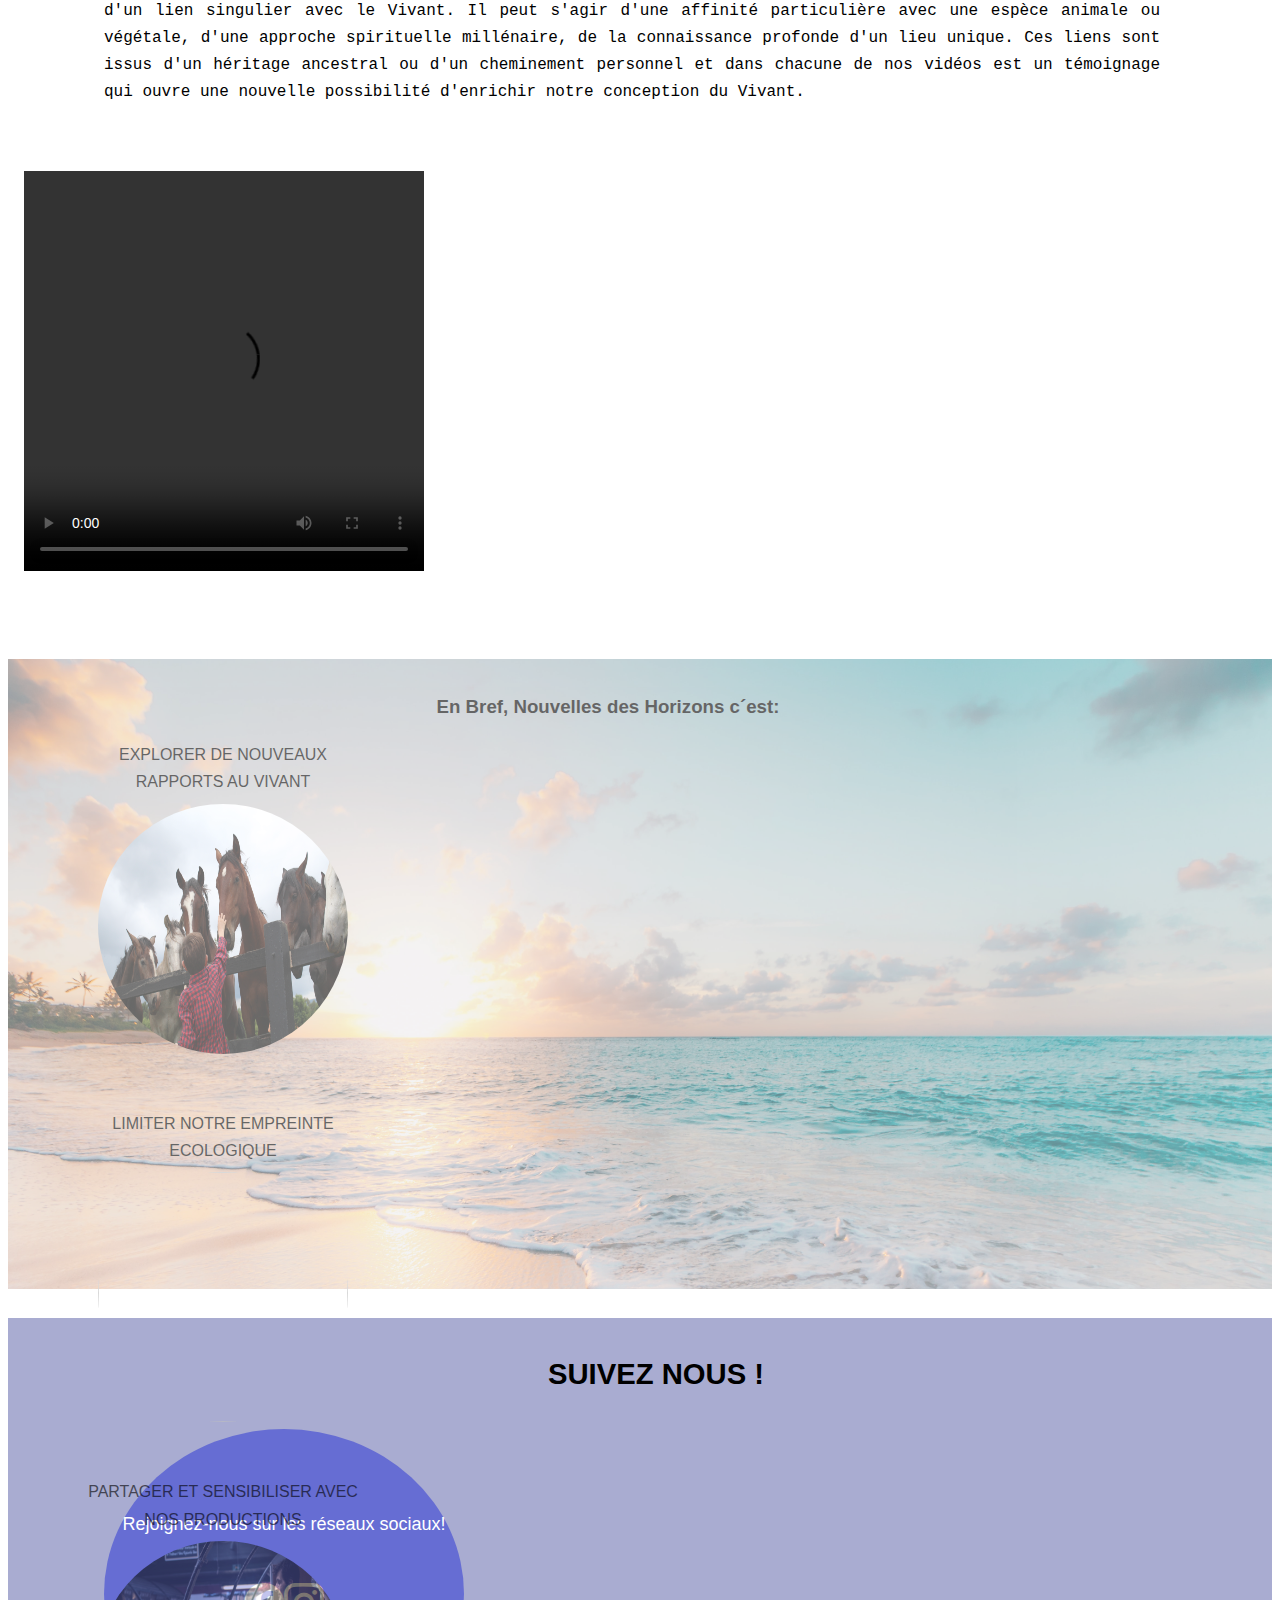
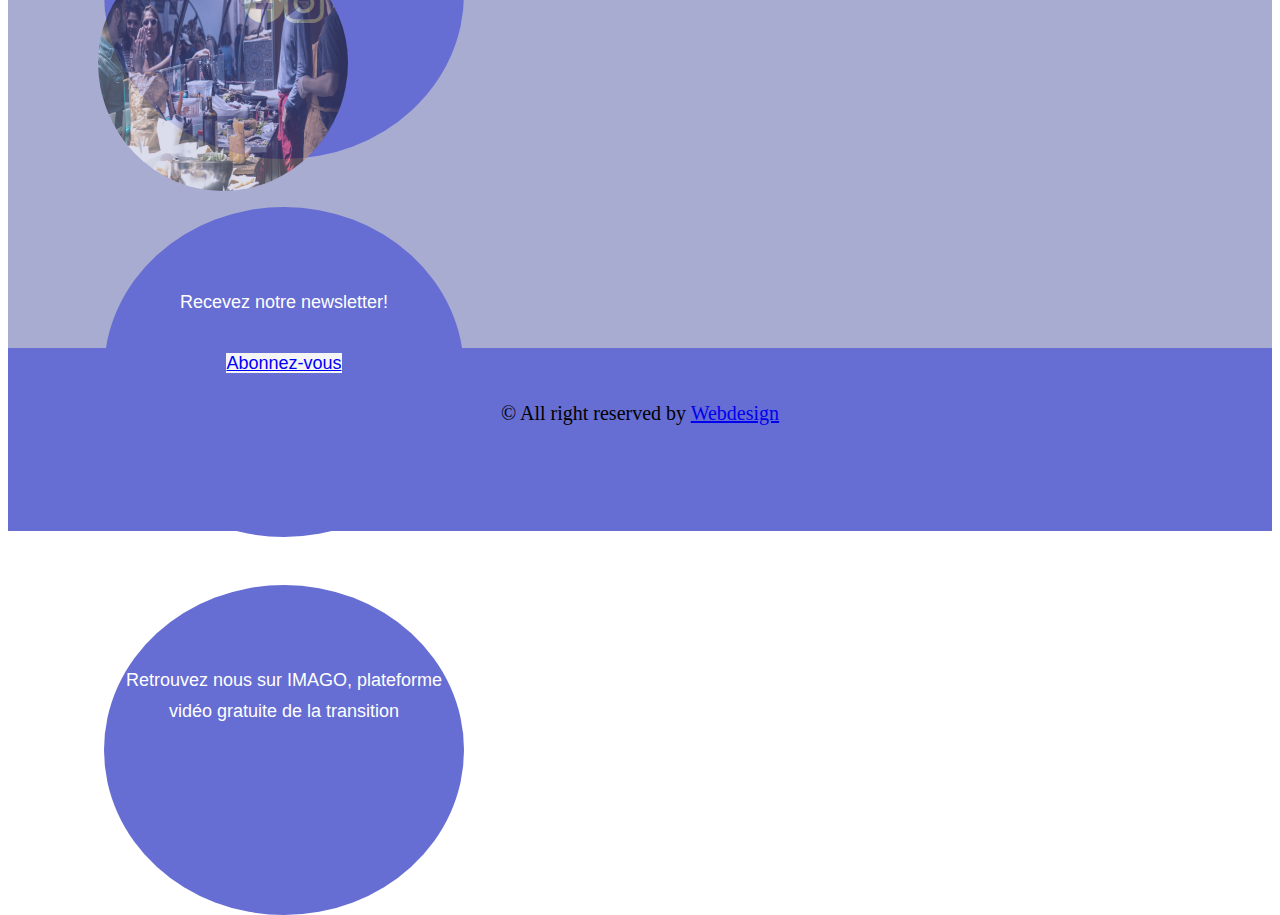
==== commit 9d0cce06: "Finalisation du Projet" ====
--- a/index.html
+++ b/index.html
@@ -72,7 +72,7 @@
                 <h3>En Bref, Nouvelles des Horizons c´est:</h3>
 
                 
-                <div class="col-md-3 col3 col3-1">
+                <div class="col-md-3 col3">
                     <span >EXPLORER DE NOUVEAUX RAPPORTS AU VIVANT</span> <br>
                     <img src="./images/image3 (1).jpg" alt="">                    
                 </div>
@@ -85,8 +85,7 @@
                 <div class="col-md-3 col3">
                     <span >PARTAGER ET SENSIBILISER AVEC NOS PRODUCTIONS</span> <br>
                     <img src="./images/image3 (2).jpg" alt="">
-                </div>       
-                    
+                </div>   
             </div>            
 
             <div class="row bandInfo">
--- a/css/style.css
+++ b/css/style.css
@@ -217,7 +217,7 @@
     }
 
     .Info {
-        height: 62vh;
+        height: 70vh;
         
         padding-left: 1rem;
         padding-right: 3rem;        
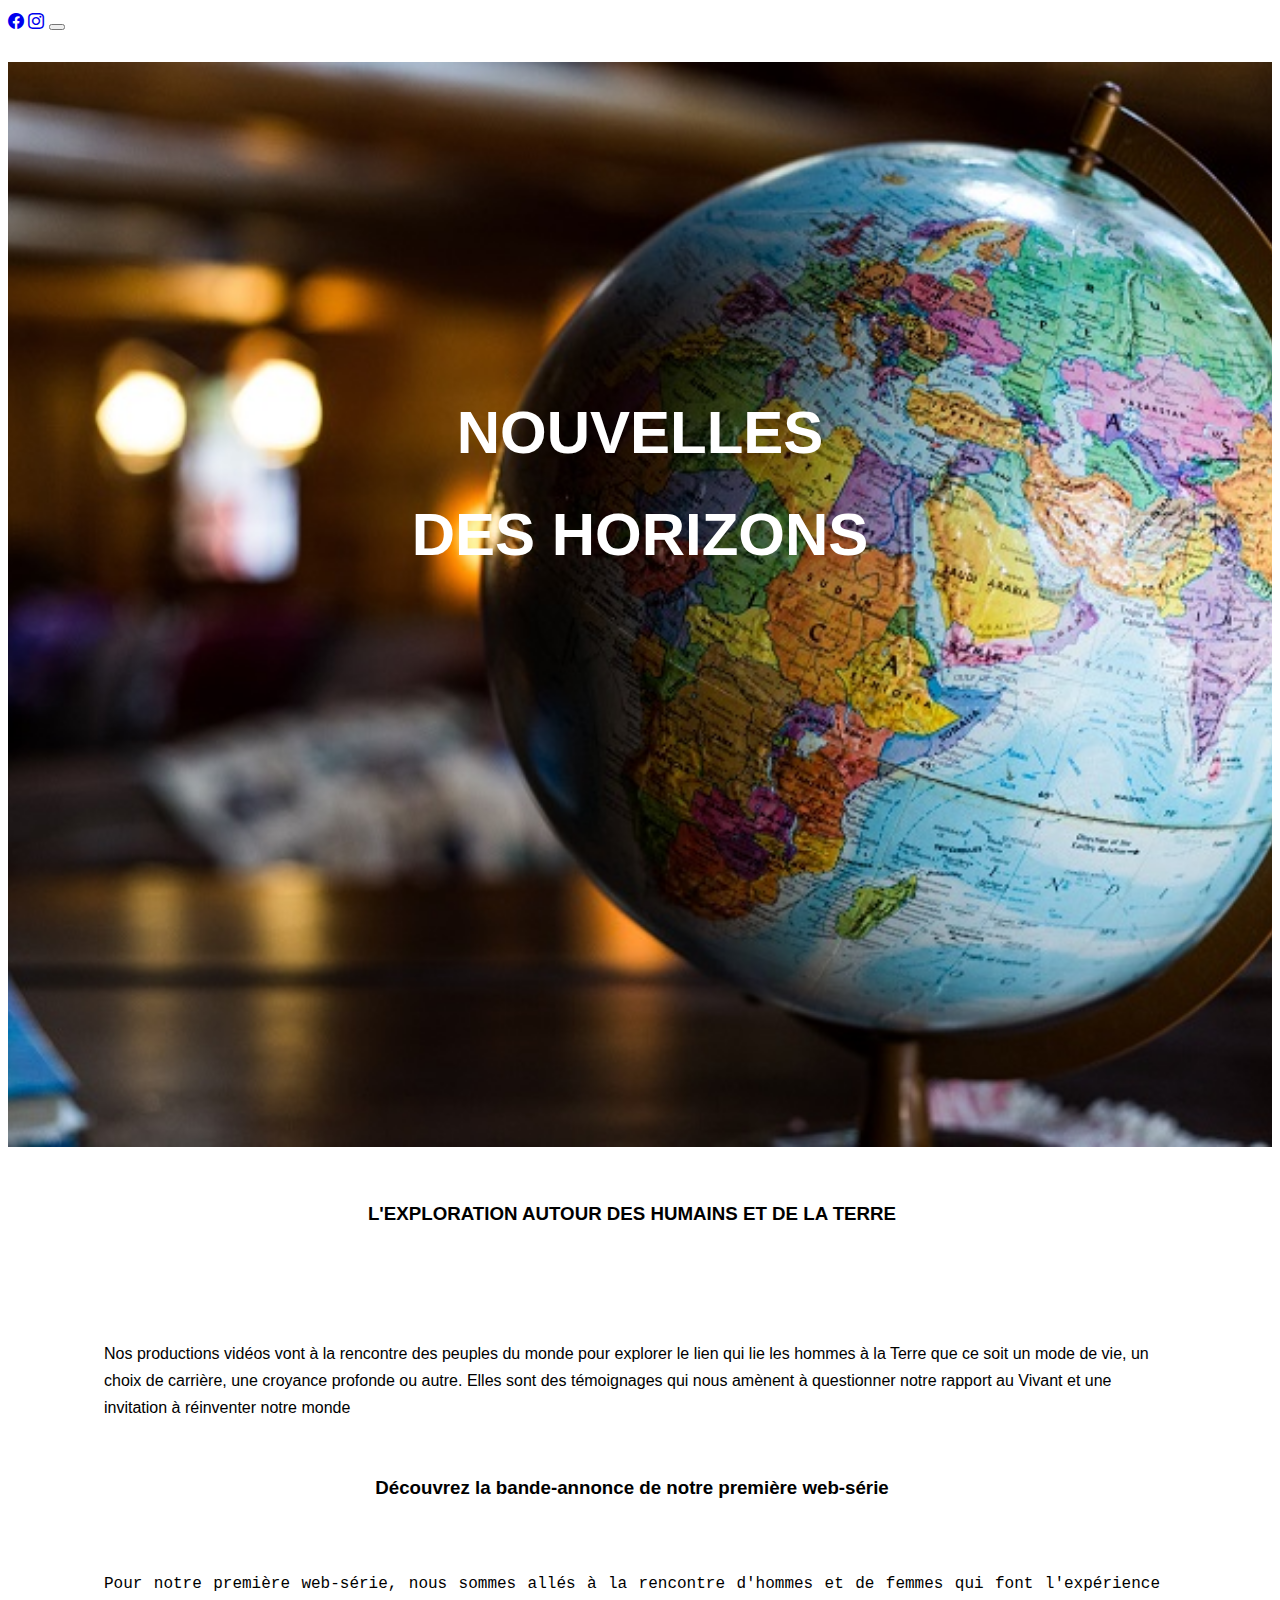
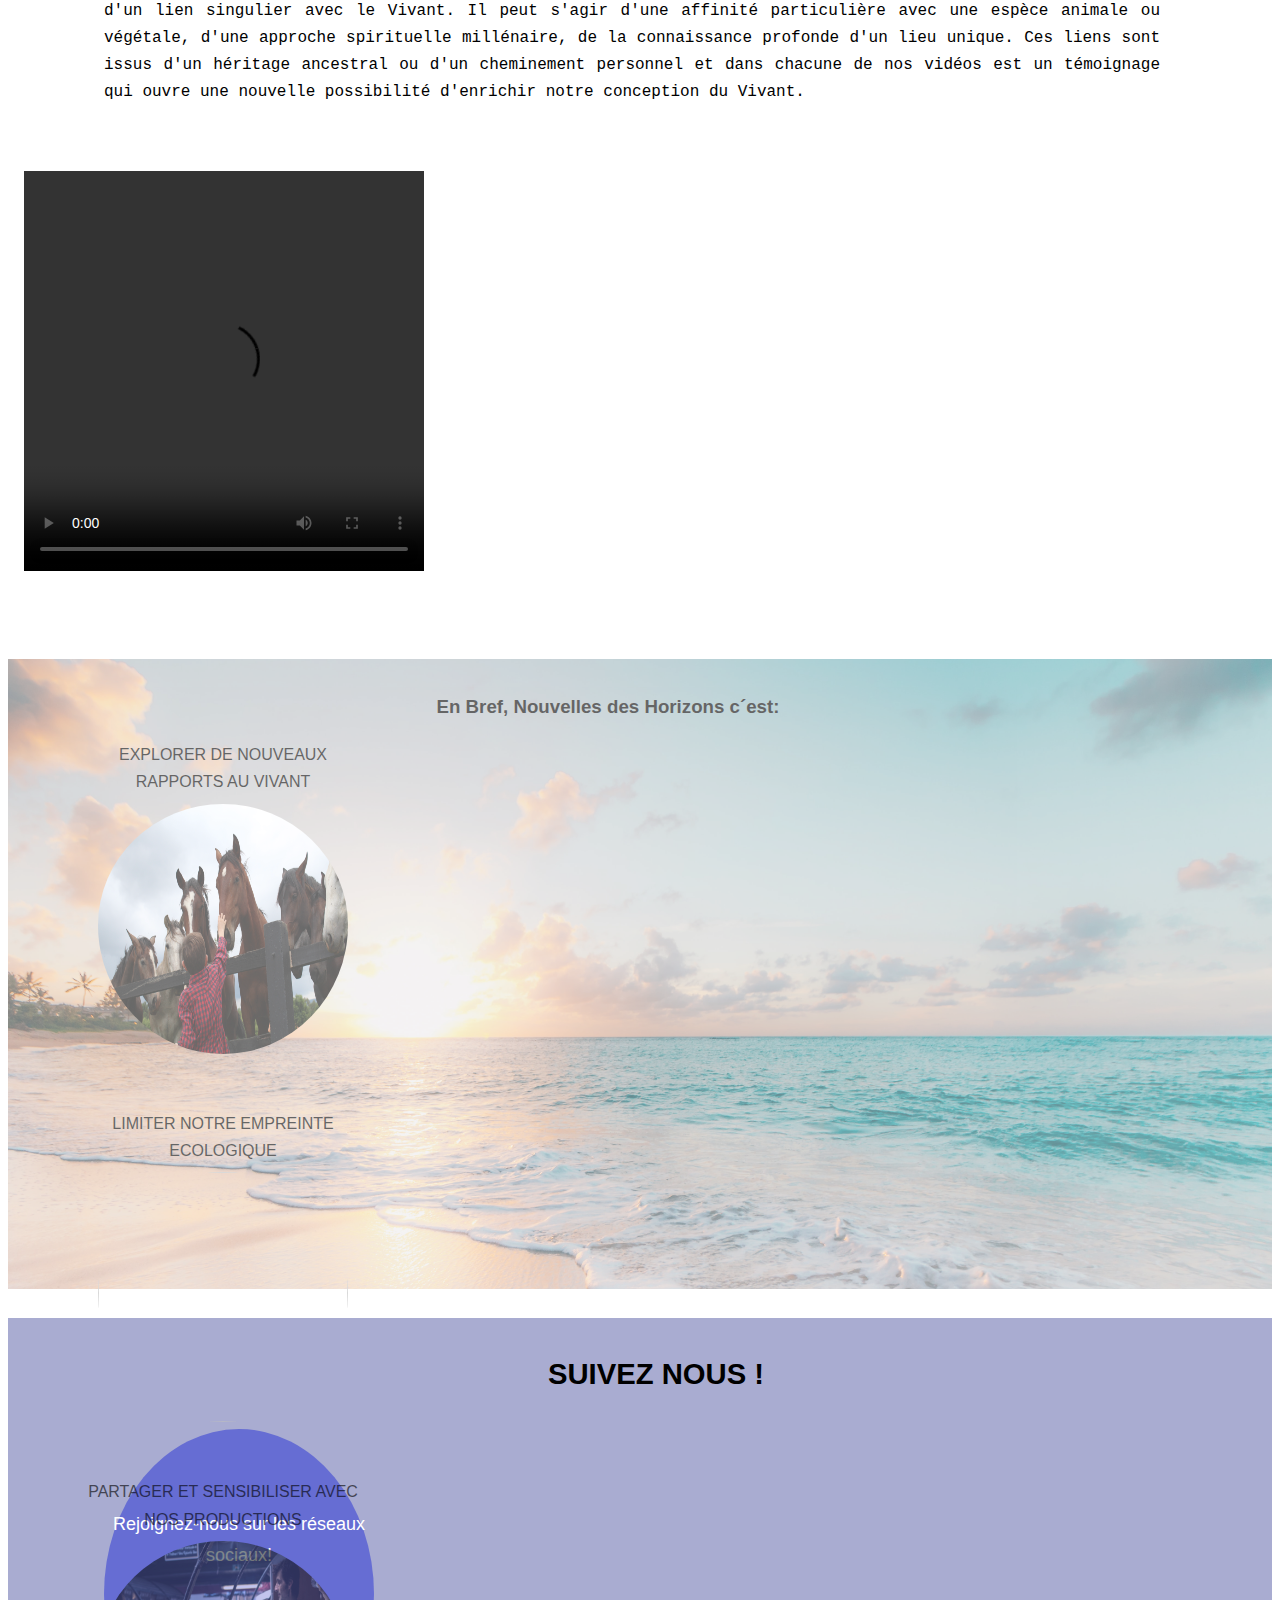
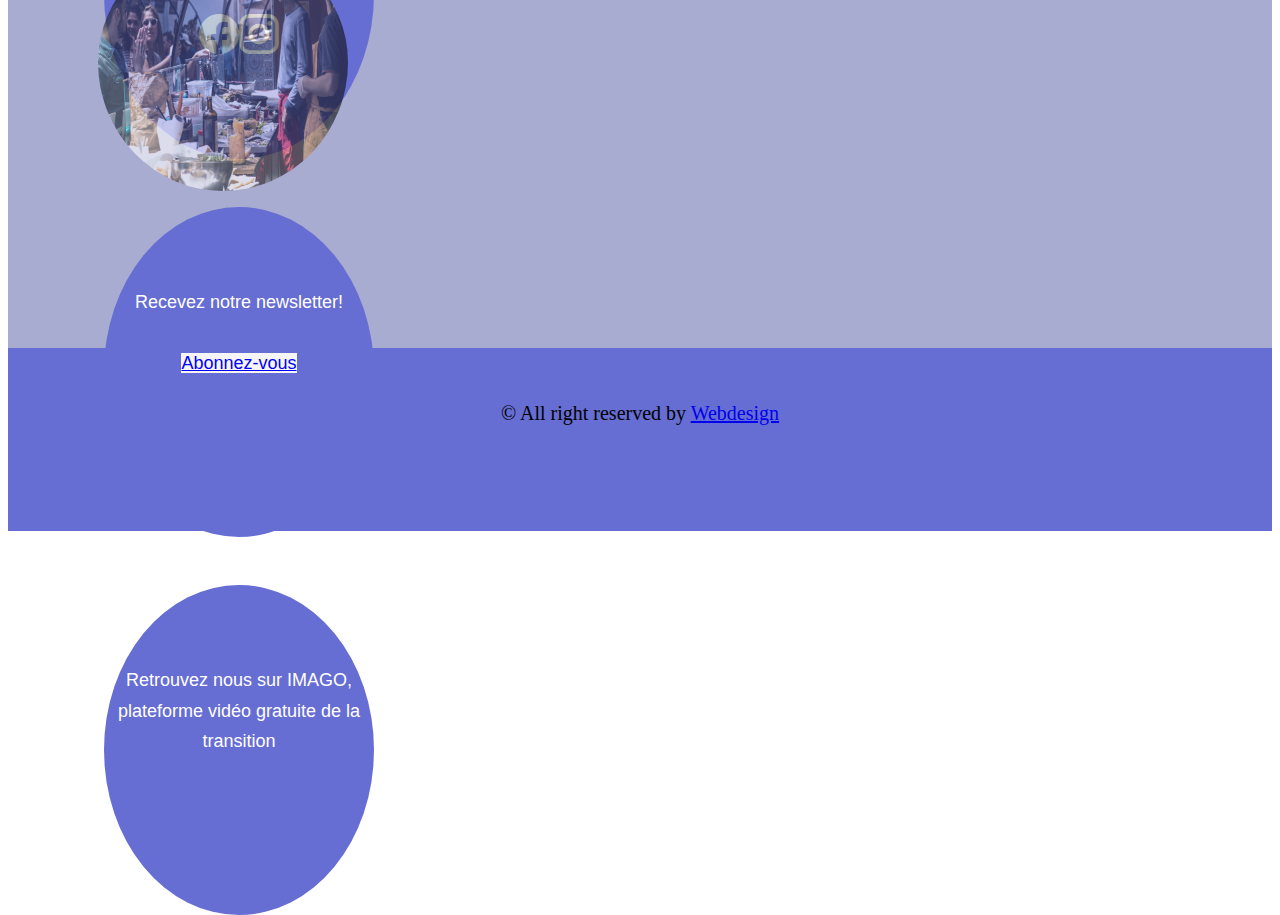
==== commit 2c73edf6: "Modification des noms de classe" ====
--- a/index.html
+++ b/index.html
@@ -27,10 +27,10 @@
                 </button>
                 <div class="collapse navbar-collapse justify-content-center" id="navbarNavAltMarkup">
                     <div class="navbar-nav  ">
-                        <a class="nav-link bt btn-blue" aria-current="page" href="index.html">Accueil</a>
-                        <a class="nav-link bt btn-blue" href="evenement.html">Evènements</a>
-                        <a class="nav-link bt btn-blue" href="#">Galerie</a>
-                        <a class="nav-link bt btn-blue" href="#">Contact</a>                      
+                        <a class="nav-link button btn-blue" aria-current="page" href="index.html">Accueil</a>
+                        <a class="nav-link button btn-blue" href="evenement.html">Evènements</a>
+                        <a class="nav-link button btn-blue" href="#">Galerie</a>
+                        <a class="nav-link button btn-blue" href="#">Contact</a>                      
                     </div>
                 </div>
             </div>
--- a/css/style.css
+++ b/css/style.css
@@ -7,7 +7,7 @@
     color: black;
 }
 
-.bt {
+.button {
     border: 0px solid black;
     background-color: ligth;
     color: white;
@@ -171,6 +171,7 @@
     margin-top: 9rem;
 }
 
+/*-- PMEDIA QUERY --*/
 
 @media ( min-width: 576px) {
     .header {
@@ -349,7 +350,7 @@
     }
 
     .circle {
-        width: 40vh;
+        width: 30vh;
     }
 }
 
@@ -383,9 +384,9 @@
 
     .bandInfo {
         height: 50vh;
-/* 
+
         padding-left: 7rem;
-        padding-right: 13rem; */
+        padding-right: 13rem;
     }
 
     .bandInfoH3{
@@ -393,6 +394,6 @@
     }
 
     .circle {
-        width: 55vh;
-    }
-}
+        width: 30vh;
+    }
+}
